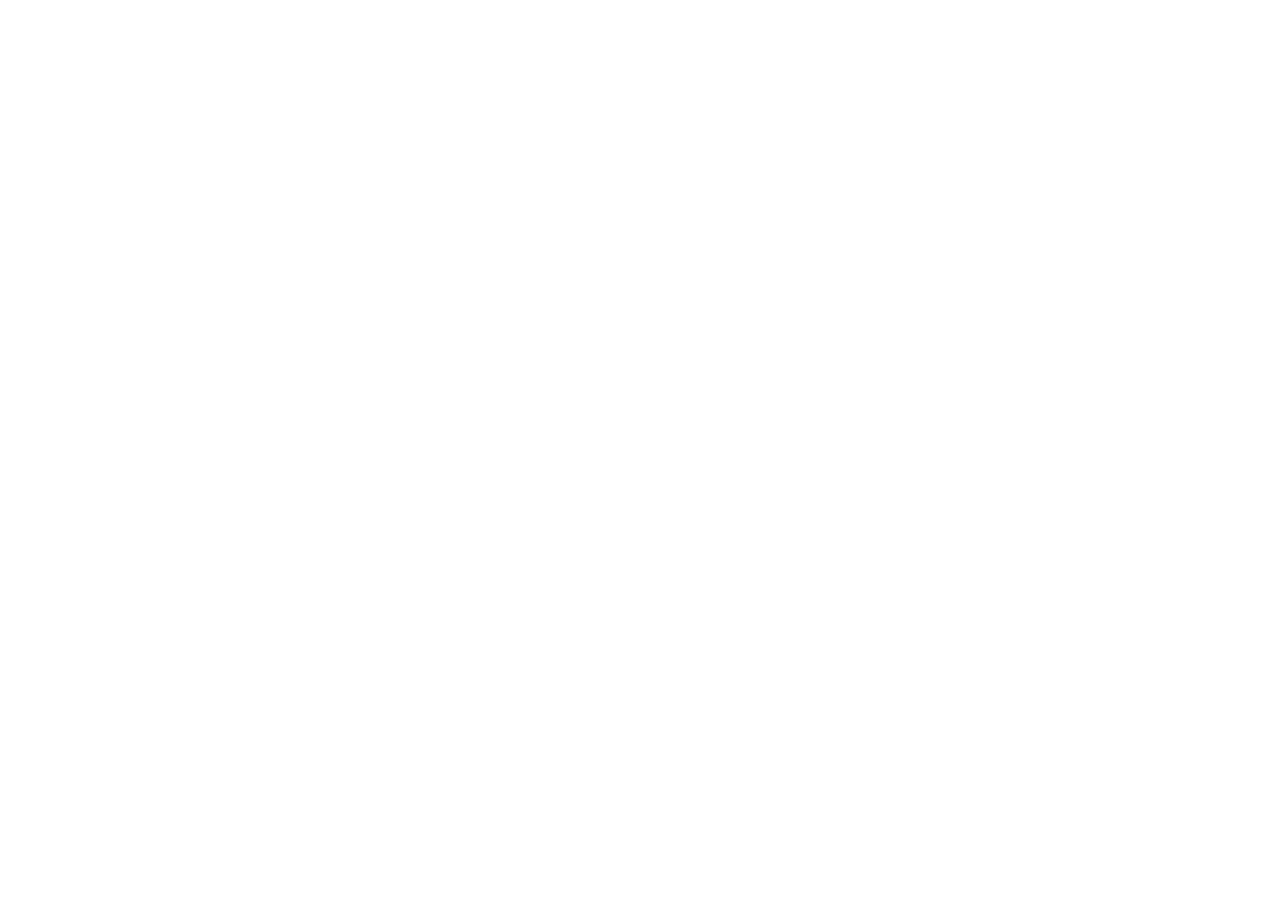
==== portfolio.html @ 14b897f1 "add portfolio images; initial structure proper commit" ====
<html lang="en">
  <head>
    <meta charset="UTF-8" />
    <meta http-equiv="X-UA-Compatible" content="IE=edge" />
    <meta name="viewport" content="width=device-width, initial-scale=1.0" />
    <title>Document</title>
  </head>
  <body></body>
</html>
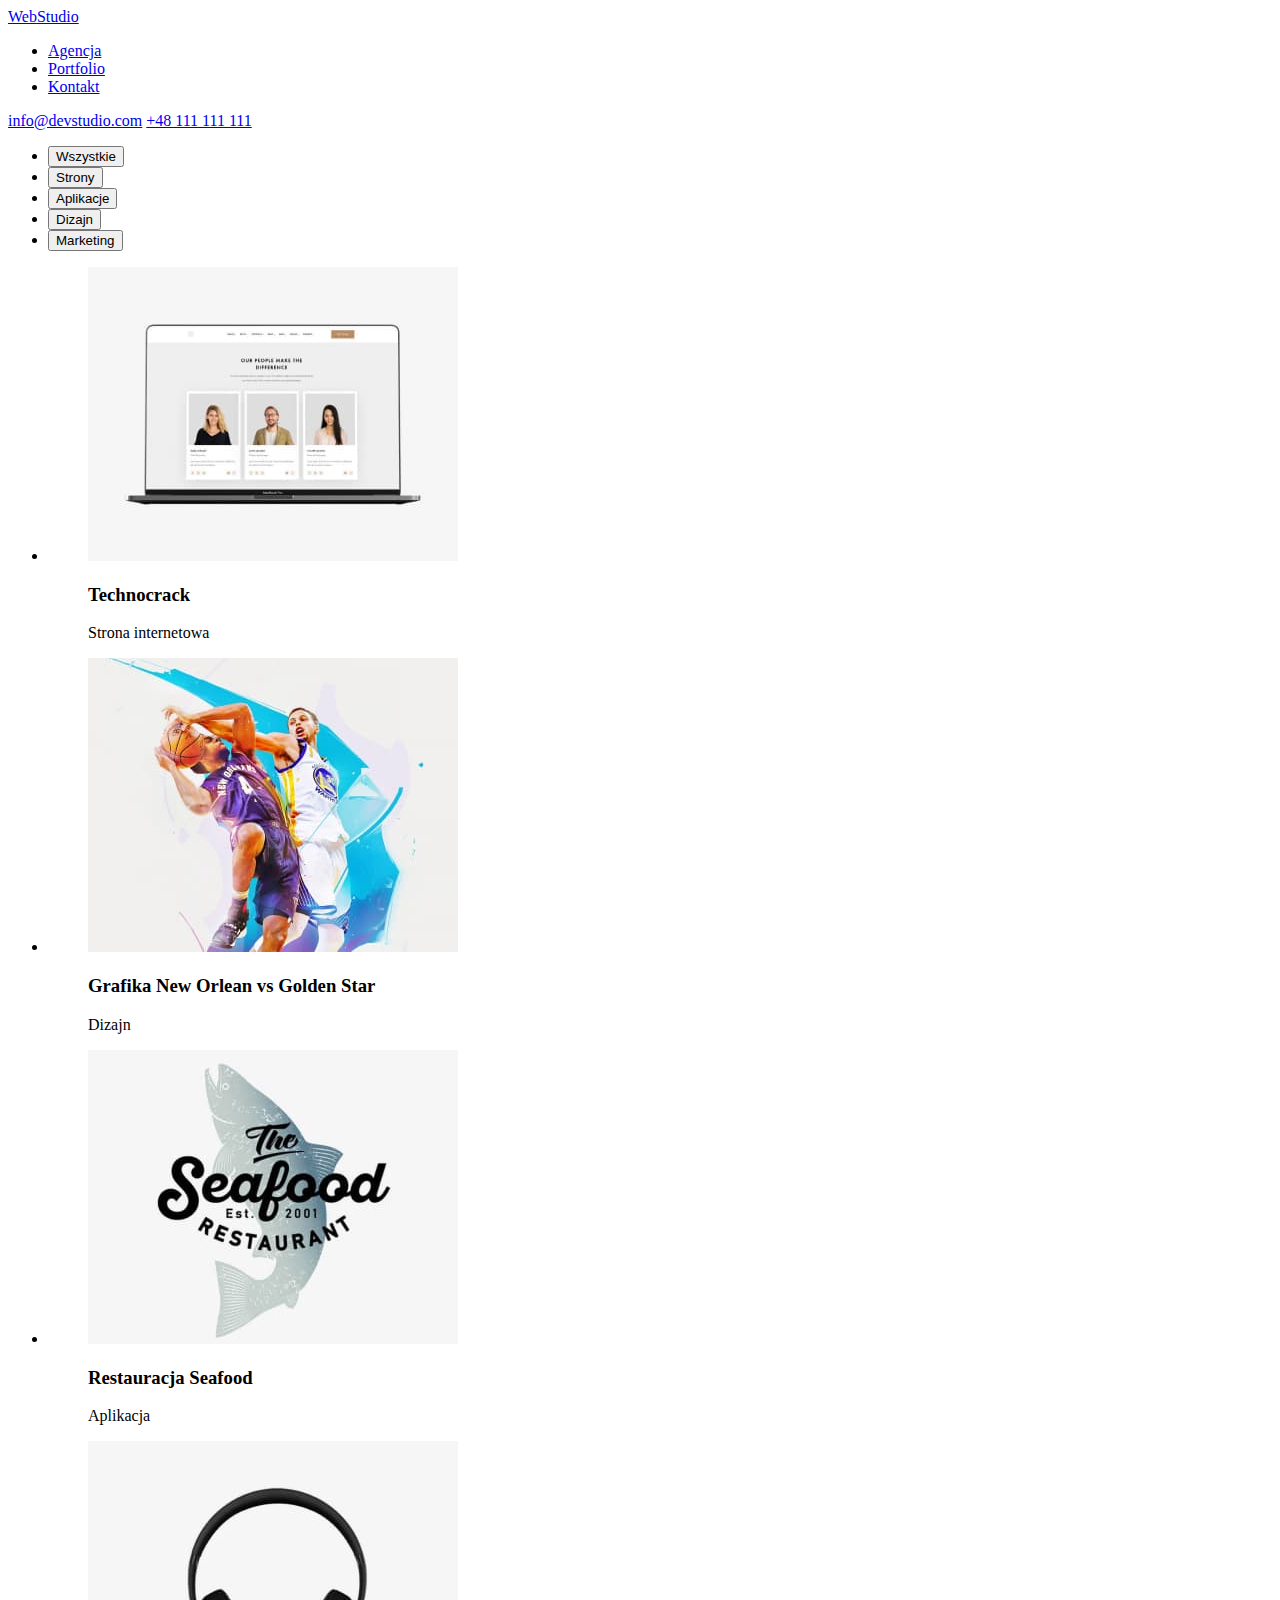
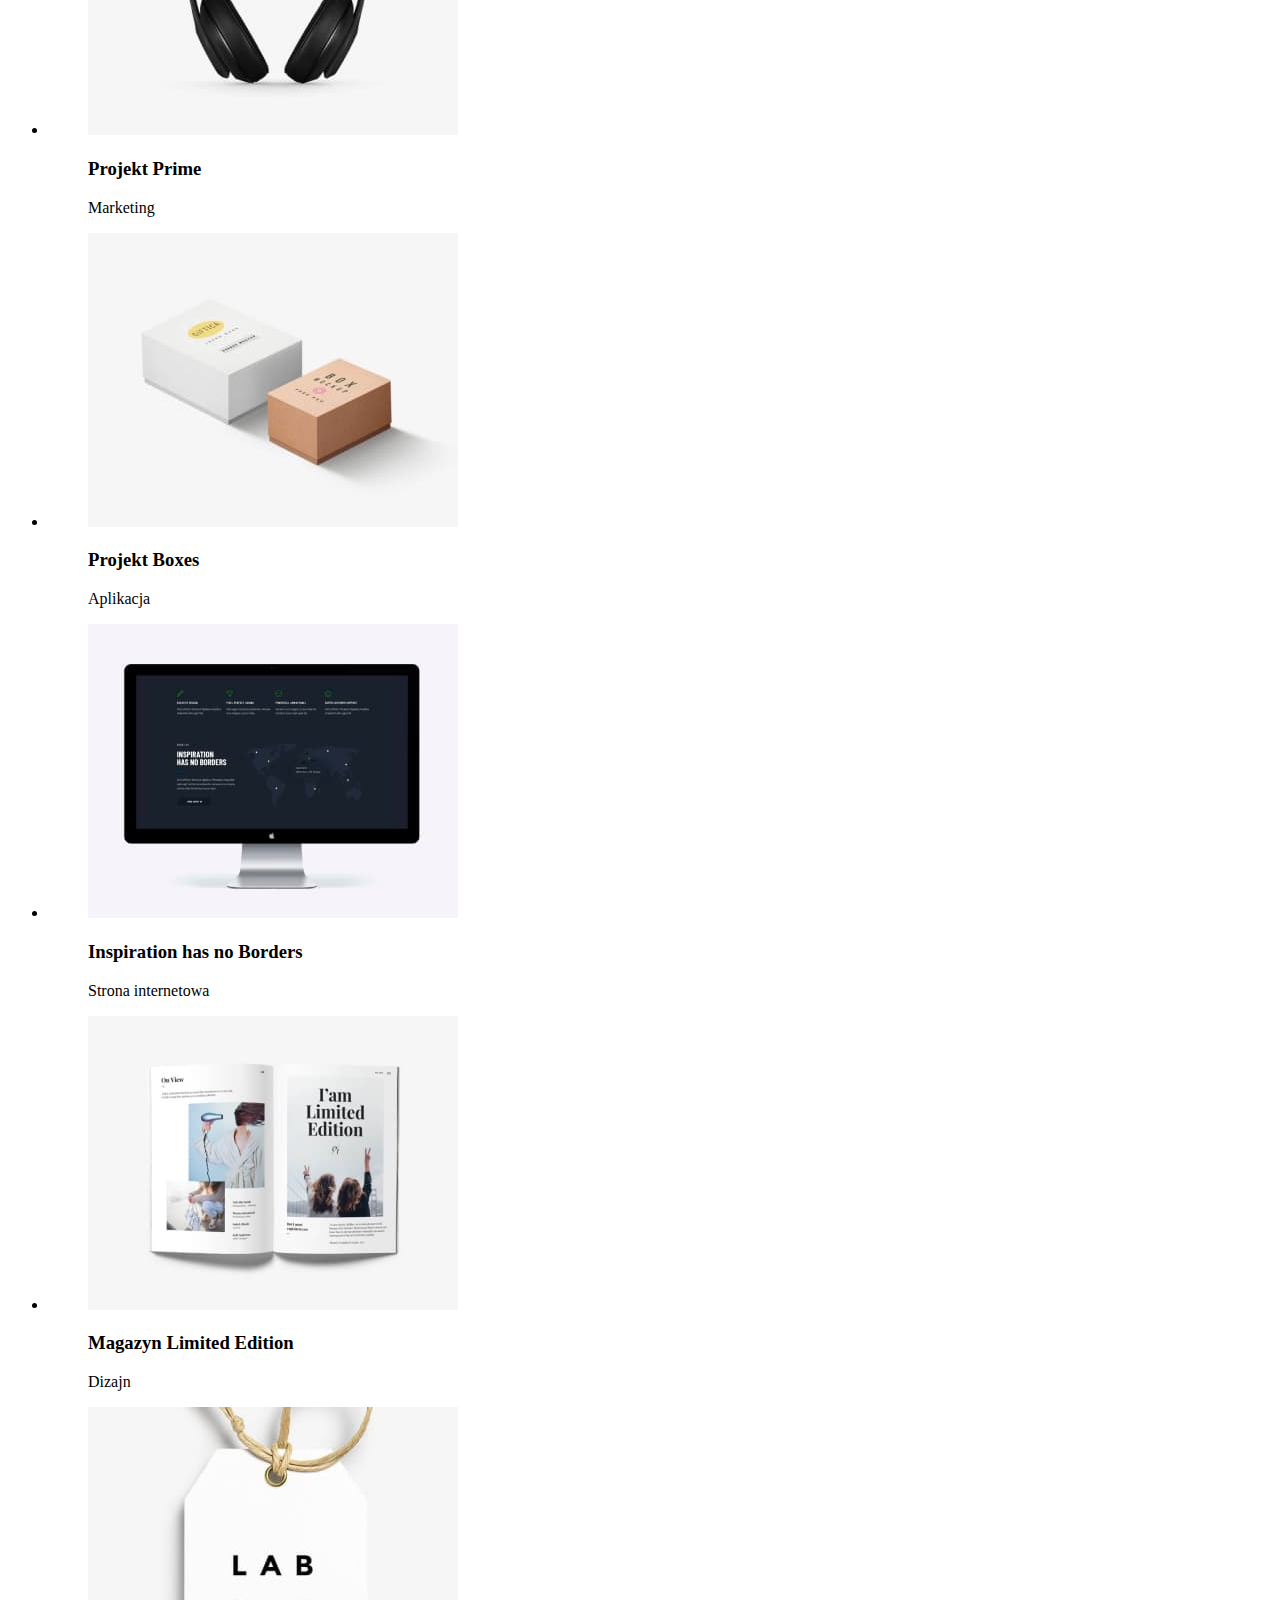
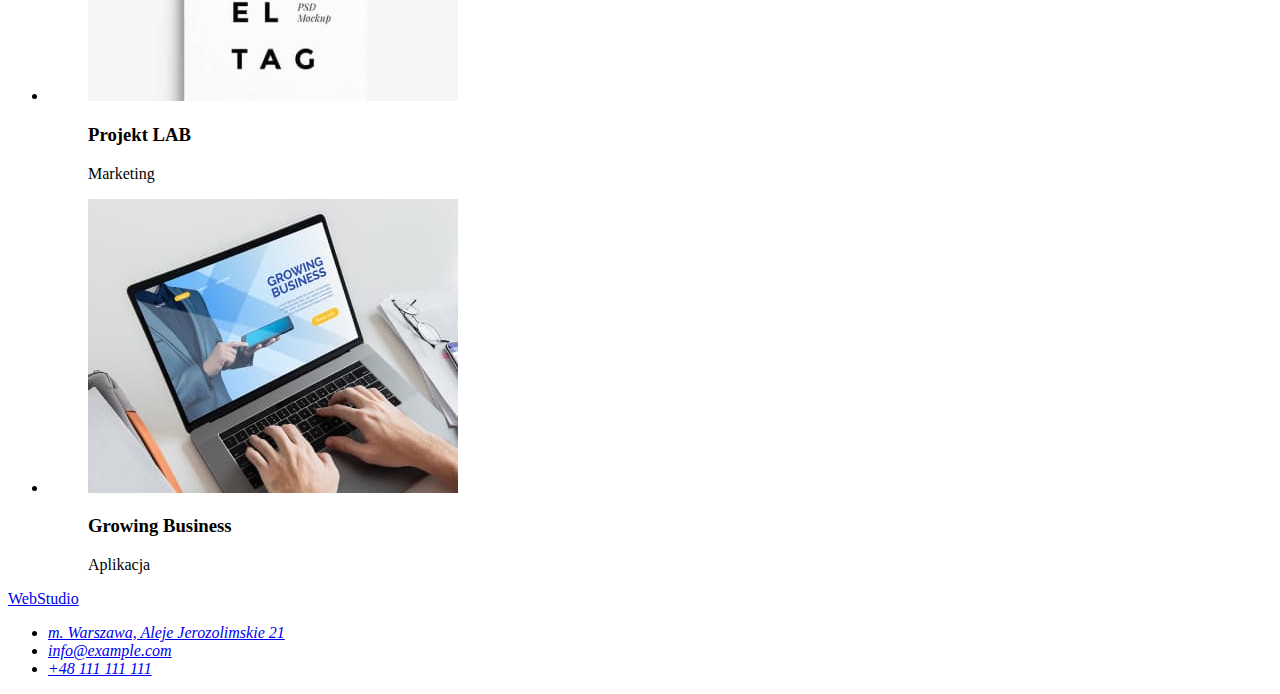
==== commit cb55dd09: "portfolio body + basic style vars" ====
--- a/portfolio.html
+++ b/portfolio.html
@@ -1,9 +1,182 @@
-<html lang="en">
+<!DOCTYPE html>
+<html lang="pl">
   <head>
     <meta charset="UTF-8" />
-    <meta http-equiv="X-UA-Compatible" content="IE=edge" />
-    <meta name="viewport" content="width=device-width, initial-scale=1.0" />
-    <title>Document</title>
+    <title>Portfolio Studio</title>
   </head>
-  <body></body>
+  <body>
+    <header>
+      <a href="#"><span>Web</span>Studio</a>
+      <nav>
+        <ul>
+          <li><a href="#">Agencja</a></li>
+          <li><a href="#">Portfolio</a></li>
+          <li><a href="#">Kontakt</a></li>
+        </ul>
+      </nav>
+      <a href="mailto:info@devstudio.com">info@devstudio.com</a>
+      <a href="tel:+48111111111">+48 111 111 111</a>
+    </header>
+
+    <main>
+      <!-- FILTER -->
+
+      <div>
+        <ul>
+          <li><button type="button">Wszystkie</button></li>
+          <li><button type="button">Strony</button></li>
+          <li><button type="button">Aplikacje</button></li>
+          <li><button type="button">Dizajn</button></li>
+          <li><button type="button">Marketing</button></li>
+        </ul>
+      </div>
+
+      <!-- PORTFOLIO GALLERY -->
+      <section>
+        <ul>
+          <li>
+            <figure>
+              <img
+                src="images/portfolio/technocrack.jpg"
+                alt="Technocrack project website"
+                width="var(default-image-width)"
+                height="var(default-image-height)"
+              />
+              <figcaption>
+                <h3>Technocrack</h3>
+              </figcaption>
+              <p>Strona internetowa</p>
+            </figure>
+          </li>
+          <li>
+            <figure>
+              <img
+                src="images/portfolio/no-vs-gsw.jpg"
+                alt="New Orlean vs Golden State Warriors basketball players"
+                width="var(default-image-width)"
+                height="var(default-image-height)"
+              />
+              <figcaption>
+                <h3>Grafika New Orlean vs Golden Star</h3>
+              </figcaption>
+              <p>Dizajn</p>
+            </figure>
+          </li>
+          <li>
+            <figure>
+              <img
+                src="images/portfolio/seafood-restaurant.jpg"
+                alt="Seafood Restaurant brand image"
+                width="var(default-image-width)"
+                height="var(default-image-height)"
+              />
+              <figcaption>
+                <h3>Restauracja Seafood</h3>
+              </figcaption>
+              <p>Aplikacja</p>
+            </figure>
+          </li>
+          <li>
+            <figure>
+              <img
+                src="images/portfolio/projekt-prime.jpg"
+                alt="Projekt Prime headphones"
+                width="var(default-image-width)"
+                height="var(default-image-height)"
+              />
+              <figcaption>
+                <h3>Projekt Prime</h3>
+              </figcaption>
+              <p>Marketing</p>
+            </figure>
+          </li>
+          <li>
+            <figure>
+              <img
+                src="images/portfolio/projekt-boxes.jpg"
+                alt="Projekt Boxes white and orange box"
+                width="var(default-image-width)"
+                height="var(default-image-height)"
+              />
+              <figcaption>
+                <h3>Projekt Boxes</h3>
+              </figcaption>
+              <p>Aplikacja</p>
+            </figure>
+          </li>
+          <li>
+            <figure>
+              <img
+                src="images/portfolio/inspiration-has-no-borders.jpg"
+                alt="Inspiration has no Borders project website"
+                width="var(default-image-width)"
+                height="var(default-image-height)"
+              />
+              <figcaption>
+                <h3>Inspiration has no Borders</h3>
+              </figcaption>
+              <p>Strona internetowa</p>
+            </figure>
+          </li>
+          <li>
+            <figure>
+              <img
+                src="images/portfolio/limited-edition-magazine.jpg"
+                alt="Limited Edition magazine design"
+                width="var(default-image-width)"
+                height="var(default-image-height)"
+              />
+              <figcaption>
+                <h3>Magazyn Limited Edition</h3>
+              </figcaption>
+              <p>Dizajn</p>
+            </figure>
+          </li>
+          <li>
+            <figure>
+              <img
+                src="images/portfolio/projekt-lab.jpg"
+                alt="Projekt LAB tag label"
+                width="var(default-image-width)"
+                height="var(default-image-height)"
+              />
+              <figcaption>
+                <h3>Projekt LAB</h3>
+              </figcaption>
+              <p>Marketing</p>
+            </figure>
+          </li>
+          <li>
+            <figure>
+              <img
+                src="images/portfolio/growing-business.jpg"
+                alt="Growing Business web application"
+                width="var(default-image-width)"
+                height="var(default-image-height)"
+              />
+              <figcaption>
+                <h3>Growing Business</h3>
+              </figcaption>
+              <p>Aplikacja</p>
+            </figure>
+          </li>
+        </ul>
+      </section>
+    </main>
+
+    <footer>
+      <a href="#"><span>Web</span>Studio</a>
+      <address>
+        <ul>
+          <li>
+            <a href="https://goo.gl/maps/CvA9eEBp1LzmgLzp8" target="-blank"
+              >m. Warszawa, Aleje Jerozolimskie 21</a
+            >
+          </li>
+          <li><a href="mailto:info@example.com">info@example.com</a></li>
+          <li><a href="tel:+48111111111">+48 111 111 111</a></li>
+        </ul>
+      </address>
+    </footer>
+  </body>
 </html>
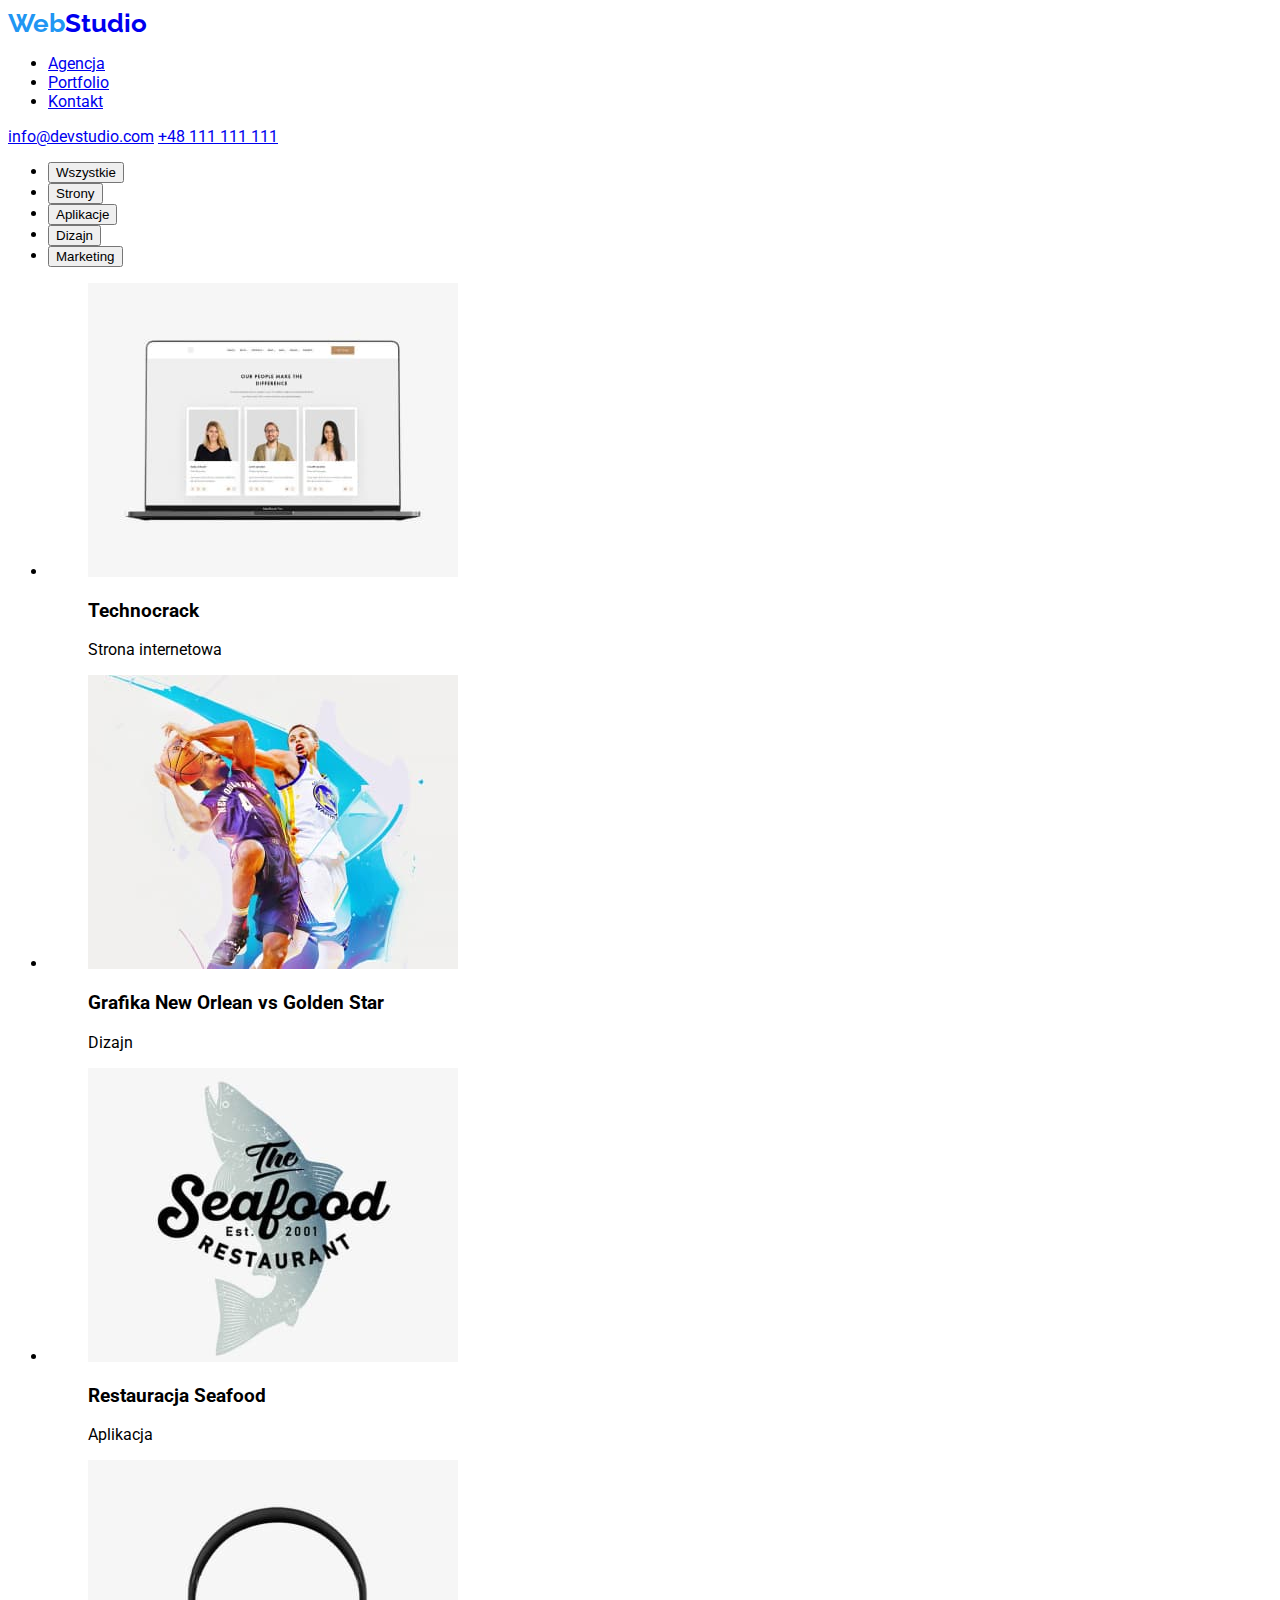
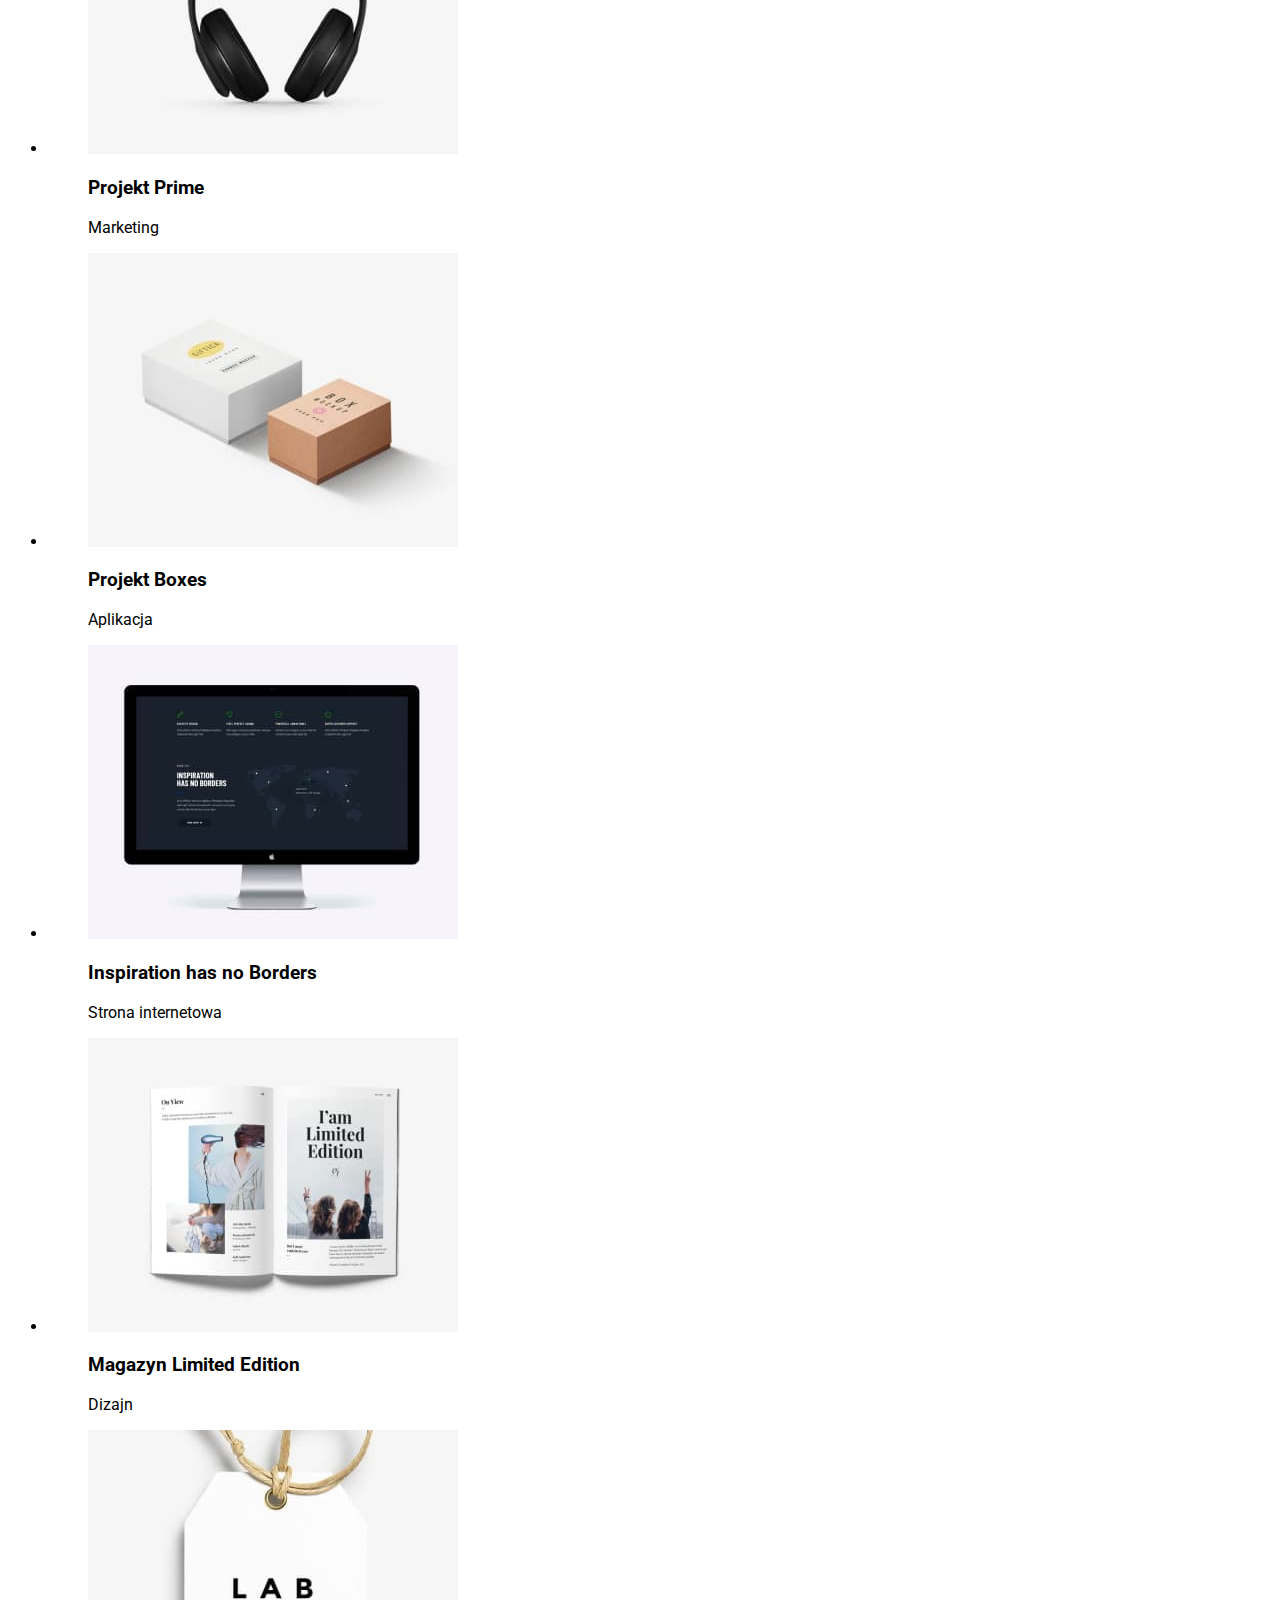
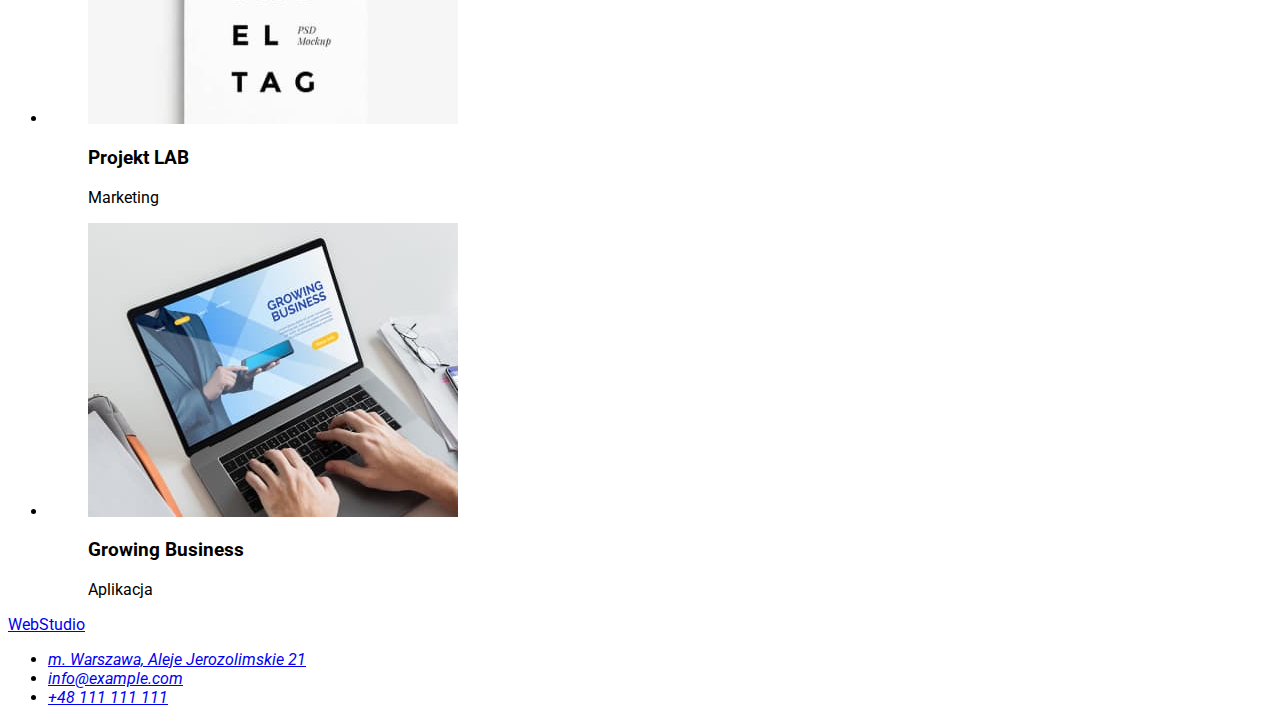
==== commit 71532a7a: "header styling test" ====
--- a/portfolio.html
+++ b/portfolio.html
@@ -2,15 +2,25 @@
 <html lang="pl">
   <head>
     <meta charset="UTF-8" />
-    <title>Portfolio Studio</title>
+    <title>Portfolio</title>
+    <link rel="stylesheet" href="css/styles.css" />
+
+    <link rel="preconnect" href="https://fonts.googleapis.com" />
+    <link rel="preconnect" href="https://fonts.gstatic.com" crossorigin />
+    <link
+      href="https://fonts.googleapis.com/css2?family=Raleway:wght@700&family=Roboto:wght@400;500;700;900&display=swap"
+      rel="stylesheet"
+    />
   </head>
   <body>
     <header>
-      <a href="#"><span>Web</span>Studio</a>
+      <a class="logo" href="index.html"
+        ><span class="logo-accent">Web</span>Studio</a
+      >
       <nav>
         <ul>
           <li><a href="#">Agencja</a></li>
-          <li><a href="#">Portfolio</a></li>
+          <li><a href="portfolio.html">Portfolio</a></li>
           <li><a href="#">Kontakt</a></li>
         </ul>
       </nav>
@@ -39,13 +49,13 @@
               <img
                 src="images/portfolio/technocrack.jpg"
                 alt="Technocrack project website"
-                width="var(default-image-width)"
-                height="var(default-image-height)"
+                width="370"
+                height="294"
               />
               <figcaption>
                 <h3>Technocrack</h3>
+                <p>Strona internetowa</p>
               </figcaption>
-              <p>Strona internetowa</p>
             </figure>
           </li>
           <li>
@@ -53,13 +63,13 @@
               <img
                 src="images/portfolio/no-vs-gsw.jpg"
                 alt="New Orlean vs Golden State Warriors basketball players"
-                width="var(default-image-width)"
-                height="var(default-image-height)"
+                width="370"
+                height="294"
               />
               <figcaption>
                 <h3>Grafika New Orlean vs Golden Star</h3>
+                <p>Dizajn</p>
               </figcaption>
-              <p>Dizajn</p>
             </figure>
           </li>
           <li>
@@ -67,13 +77,13 @@
               <img
                 src="images/portfolio/seafood-restaurant.jpg"
                 alt="Seafood Restaurant brand image"
-                width="var(default-image-width)"
-                height="var(default-image-height)"
+                width="370"
+                height="294"
               />
               <figcaption>
                 <h3>Restauracja Seafood</h3>
+                <p>Aplikacja</p>
               </figcaption>
-              <p>Aplikacja</p>
             </figure>
           </li>
           <li>
@@ -81,13 +91,13 @@
               <img
                 src="images/portfolio/projekt-prime.jpg"
                 alt="Projekt Prime headphones"
-                width="var(default-image-width)"
-                height="var(default-image-height)"
+                width="370"
+                height="294"
               />
               <figcaption>
                 <h3>Projekt Prime</h3>
+                <p>Marketing</p>
               </figcaption>
-              <p>Marketing</p>
             </figure>
           </li>
           <li>
@@ -95,13 +105,13 @@
               <img
                 src="images/portfolio/projekt-boxes.jpg"
                 alt="Projekt Boxes white and orange box"
-                width="var(default-image-width)"
-                height="var(default-image-height)"
+                width="370"
+                height="294"
               />
               <figcaption>
                 <h3>Projekt Boxes</h3>
+                <p>Aplikacja</p>
               </figcaption>
-              <p>Aplikacja</p>
             </figure>
           </li>
           <li>
@@ -109,13 +119,13 @@
               <img
                 src="images/portfolio/inspiration-has-no-borders.jpg"
                 alt="Inspiration has no Borders project website"
-                width="var(default-image-width)"
-                height="var(default-image-height)"
+                width="370"
+                height="294"
               />
               <figcaption>
                 <h3>Inspiration has no Borders</h3>
+                <p>Strona internetowa</p>
               </figcaption>
-              <p>Strona internetowa</p>
             </figure>
           </li>
           <li>
@@ -123,13 +133,13 @@
               <img
                 src="images/portfolio/limited-edition-magazine.jpg"
                 alt="Limited Edition magazine design"
-                width="var(default-image-width)"
-                height="var(default-image-height)"
+                width="370"
+                height="294"
               />
               <figcaption>
                 <h3>Magazyn Limited Edition</h3>
+                <p>Dizajn</p>
               </figcaption>
-              <p>Dizajn</p>
             </figure>
           </li>
           <li>
@@ -137,13 +147,13 @@
               <img
                 src="images/portfolio/projekt-lab.jpg"
                 alt="Projekt LAB tag label"
-                width="var(default-image-width)"
-                height="var(default-image-height)"
+                width="370"
+                height="294"
               />
               <figcaption>
                 <h3>Projekt LAB</h3>
+                <p>Marketing</p>
               </figcaption>
-              <p>Marketing</p>
             </figure>
           </li>
           <li>
@@ -151,13 +161,13 @@
               <img
                 src="images/portfolio/growing-business.jpg"
                 alt="Growing Business web application"
-                width="var(default-image-width)"
-                height="var(default-image-height)"
+                width="370"
+                height="294"
               />
               <figcaption>
                 <h3>Growing Business</h3>
+                <p>Aplikacja</p>
               </figcaption>
-              <p>Aplikacja</p>
             </figure>
           </li>
         </ul>
@@ -173,7 +183,11 @@
               >m. Warszawa, Aleje Jerozolimskie 21</a
             >
           </li>
-          <li><a href="mailto:info@example.com">info@example.com</a></li>
+          <li>
+            <a class="link-mail" href="mailto:info@example.com"
+              >info@example.com</a
+            >
+          </li>
           <li><a href="tel:+48111111111">+48 111 111 111</a></li>
         </ul>
       </address>
--- a/css/styles.css
+++ b/css/styles.css
@@ -0,0 +1,42 @@
+:root {
+  --main-background-color: #2f303a;
+  --main-brand-color: #2196f3;
+  --main-text-color: #000;
+}
+
+body {
+  color: black;
+  font-family: Roboto, sans-serif;
+}
+
+.header {
+  display: inline-block;
+}
+
+.logo,
+.logo:visited {
+  color: --main-text-color;
+  display: inherit;
+  font-family: Raleway, sans-serif;
+  font-size: 26px;
+  font-weight: 700;
+  text-decoration: none;
+}
+
+.logo-accent {
+  color: var(--main-brand-color);
+}
+
+.nav {
+  display: inline-block;
+}
+.nav-link,
+.nav-link:visited {
+  color: --main-text-color;
+  display: inline;
+  text-decoration: none;
+}
+
+.header-mail {
+  text-decoration: underline;
+}
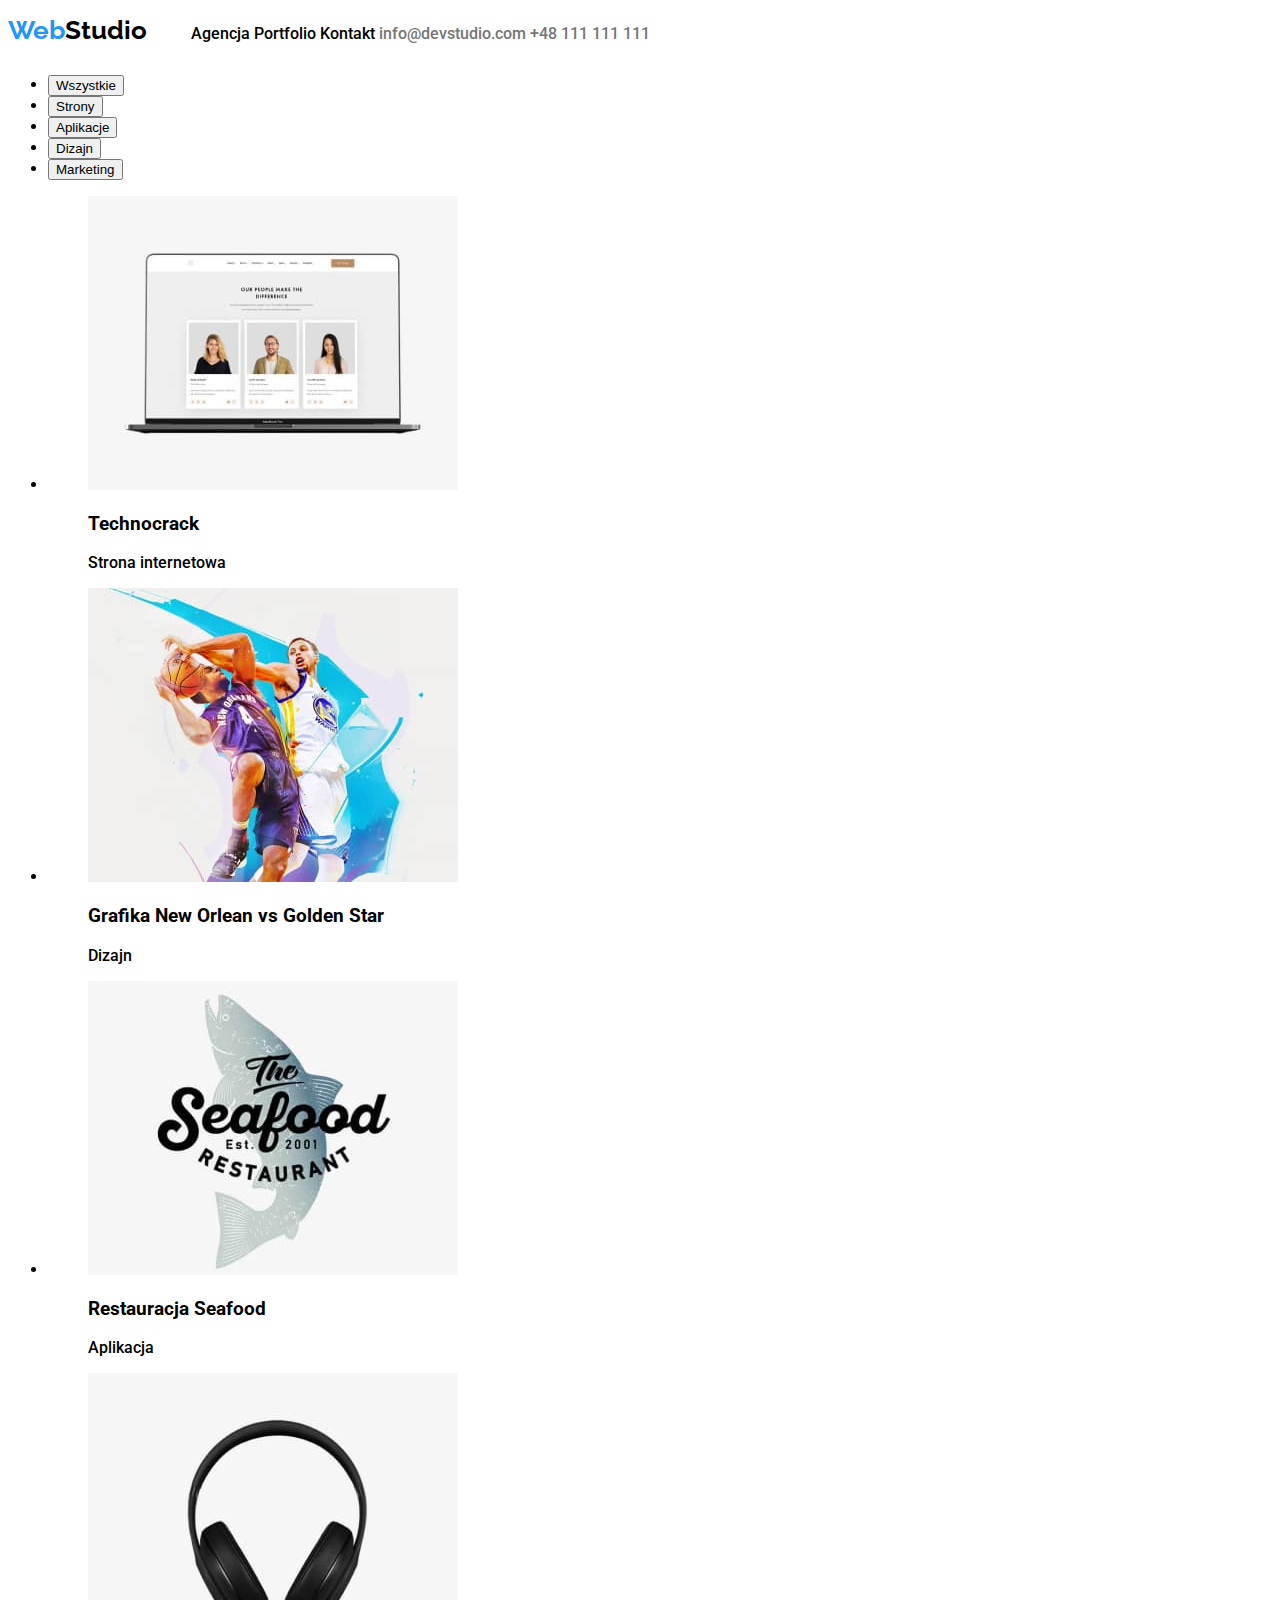
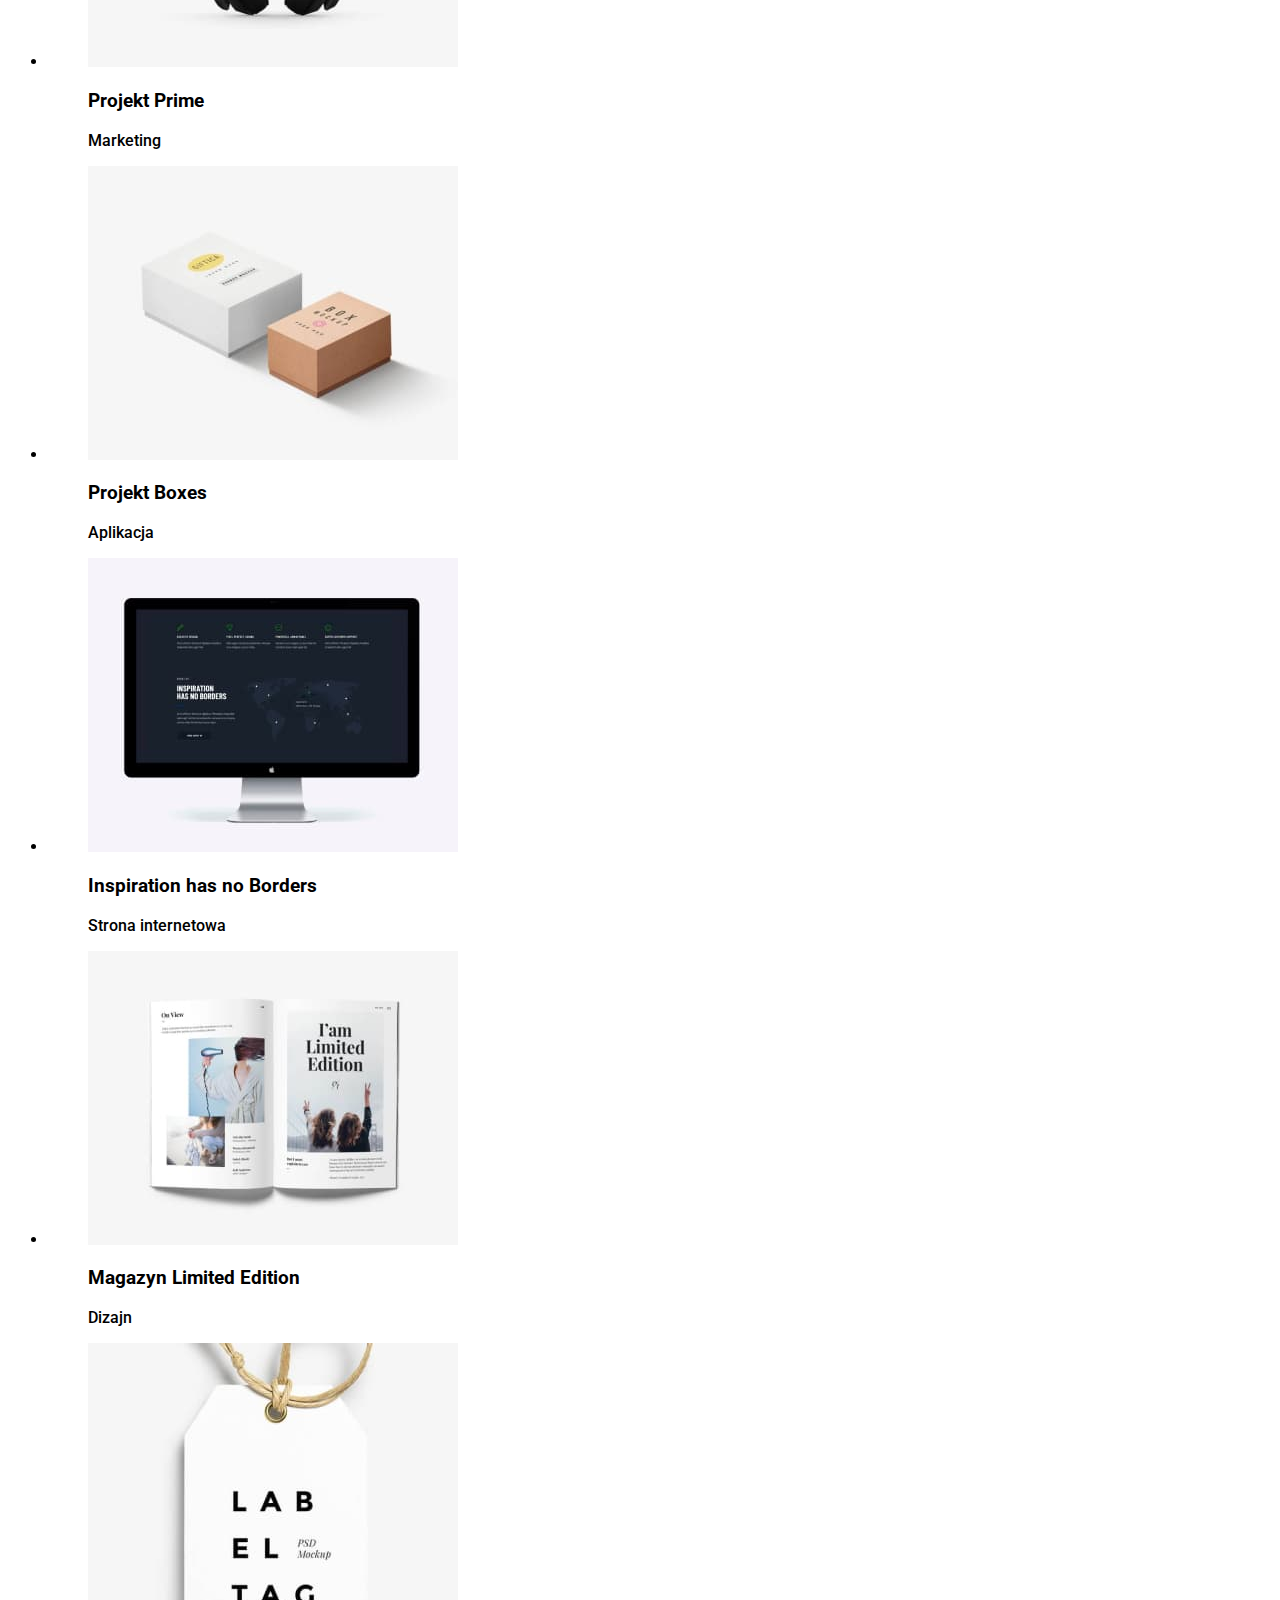
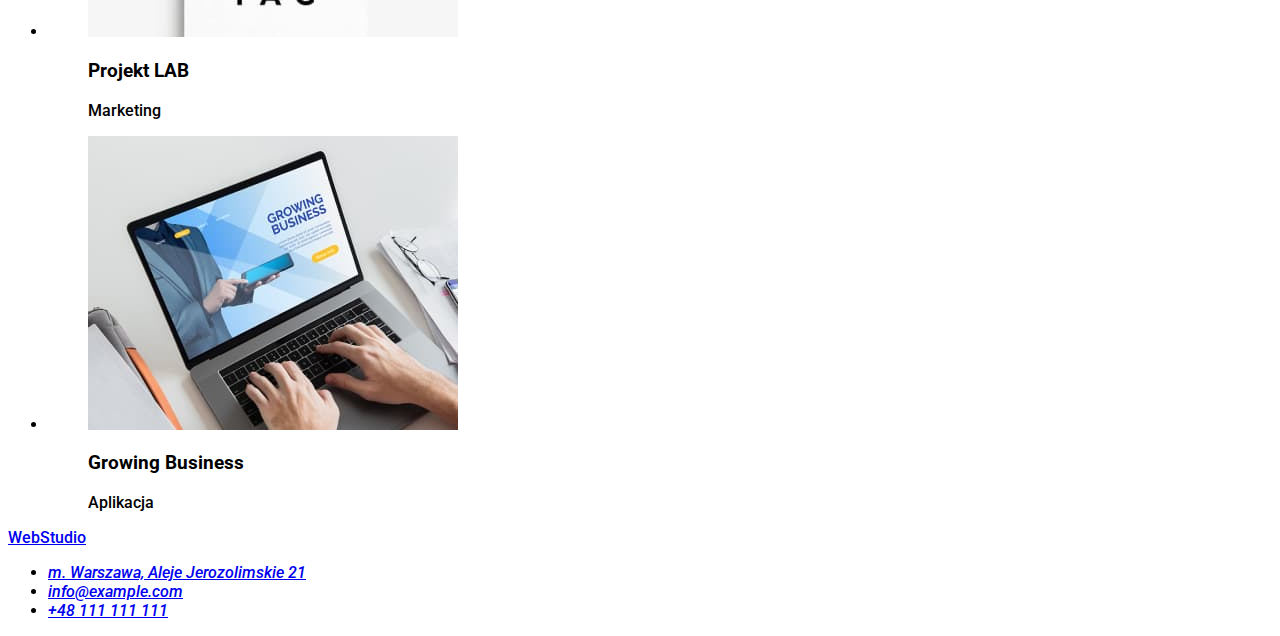
==== commit a4e98942: "header styling hover focus" ====
--- a/portfolio.html
+++ b/portfolio.html
@@ -19,15 +19,24 @@
       >
       <nav>
         <ul>
-          <li><a href="#">Agencja</a></li>
-          <li><a href="portfolio.html">Portfolio</a></li>
-          <li><a href="#">Kontakt</a></li>
+          <li class="nav-item">
+            <a class="nav-link hover-focus" href="#">Agencja</a>
+          </li>
+          <li class="nav-item">
+            <a class="nav-link hover-focus" href="portfolio.html">Portfolio</a>
+          </li>
+          <li class="nav-item">
+            <a class="nav-link hover-focus" href="#">Kontakt</a>
+          </li>
         </ul>
       </nav>
-      <a href="mailto:info@devstudio.com">info@devstudio.com</a>
-      <a href="tel:+48111111111">+48 111 111 111</a>
+      <a class="header-contact hover-focus" href="mailto:info@devstudio.com"
+        >info@devstudio.com</a
+      >
+      <a class="header-contact hover-focus" href="tel:+48111111111"
+        >+48 111 111 111</a
+      >
     </header>
-
     <main>
       <!-- FILTER -->
 
--- a/css/styles.css
+++ b/css/styles.css
@@ -7,16 +7,19 @@
 body {
   color: black;
   font-family: Roboto, sans-serif;
+  font-weight: 500;
 }
 
-.header {
-  display: inline-block;
+.hover-focus:hover,
+.hover-focus:focus {
+  color: var(--main-brand-color);
 }
 
 .logo,
-.logo:visited {
-  color: --main-text-color;
-  display: inherit;
+.logo:visited,
+.logo:active {
+  color: var(--main-text-color);
+  display: inline-block;
   font-family: Raleway, sans-serif;
   font-size: 26px;
   font-weight: 700;
@@ -27,16 +30,22 @@
   color: var(--main-brand-color);
 }
 
-.nav {
+nav {
   display: inline-block;
 }
-.nav-link,
-.nav-link:visited {
-  color: --main-text-color;
+
+.nav-item {
   display: inline;
+}
+
+.header-contact,
+.header-contact:visited {
+  color: #757575;
   text-decoration: none;
 }
 
-.header-mail {
-  text-decoration: underline;
+.nav-link,
+.nav-link:visited {
+  color: #000;
+  text-decoration: none;
 }
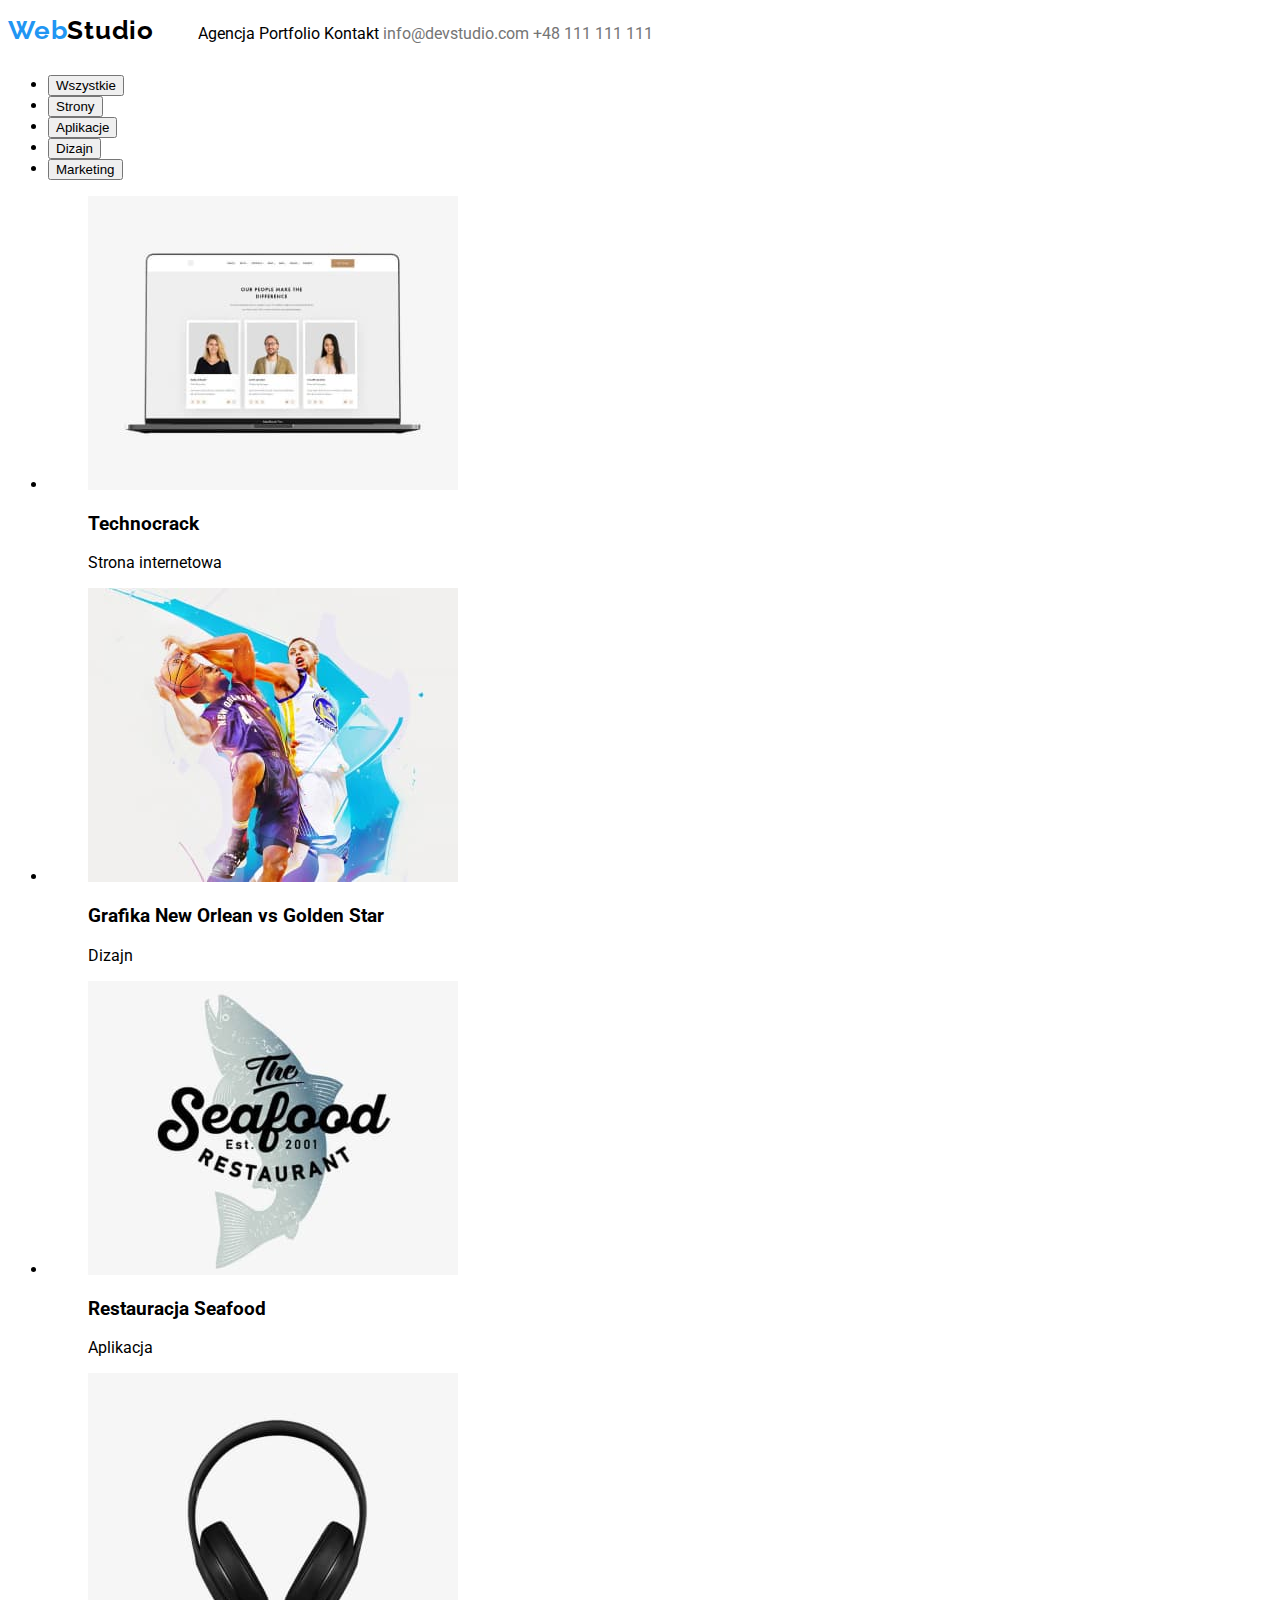
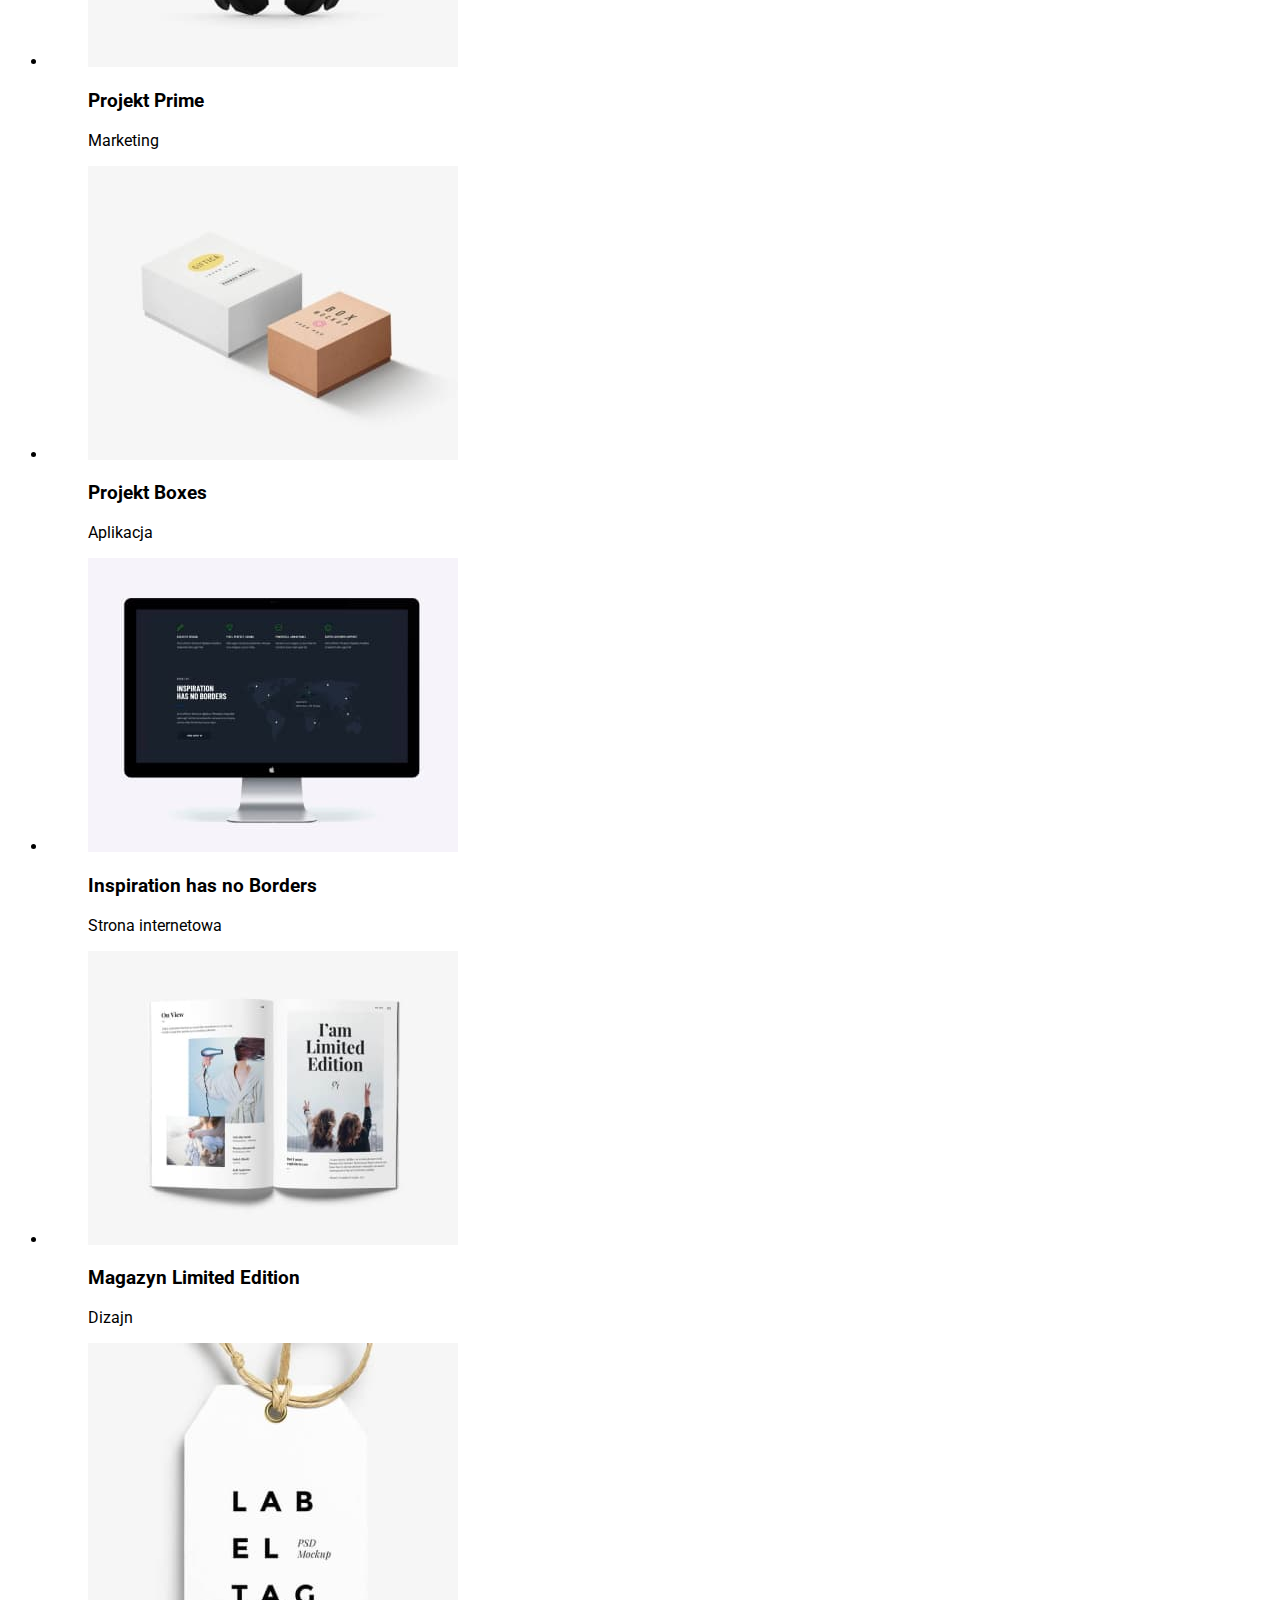
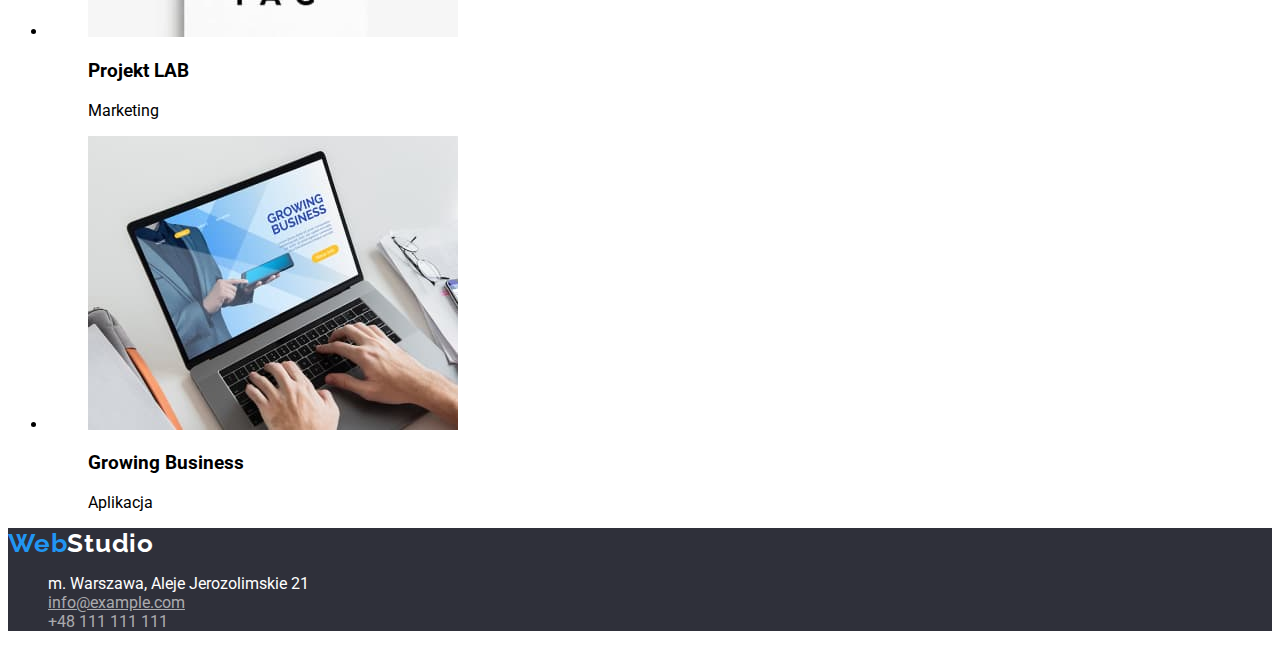
==== commit 0e0c7268: "styled index + portfolio header and footer" ====
--- a/portfolio.html
+++ b/portfolio.html
@@ -20,20 +20,24 @@
       <nav>
         <ul>
           <li class="nav-item">
-            <a class="nav-link hover-focus" href="#">Agencja</a>
+            <a class="nav-link hover-focus-blue" href="#">Agencja</a>
           </li>
           <li class="nav-item">
-            <a class="nav-link hover-focus" href="portfolio.html">Portfolio</a>
+            <a class="nav-link hover-focus-blue" href="portfolio.html"
+              >Portfolio</a
+            >
           </li>
           <li class="nav-item">
-            <a class="nav-link hover-focus" href="#">Kontakt</a>
+            <a class="nav-link hover-focus-blue" href="#">Kontakt</a>
           </li>
         </ul>
       </nav>
-      <a class="header-contact hover-focus" href="mailto:info@devstudio.com"
+      <a
+        class="header-contact hover-focus-blue"
+        href="mailto:info@devstudio.com"
         >info@devstudio.com</a
       >
-      <a class="header-contact hover-focus" href="tel:+48111111111"
+      <a class="header-contact hover-focus-blue" href="tel:+48111111111"
         >+48 111 111 111</a
       >
     </header>
@@ -183,21 +187,33 @@
       </section>
     </main>
 
-    <footer>
-      <a href="#"><span>Web</span>Studio</a>
+    <footer class="footer">
+      <a class="logo" href="index.html"
+        ><span class="logo-accent">Web</span
+        ><span class="logo-dark-background">Studio</span></a
+      >
       <address>
-        <ul>
-          <li>
-            <a href="https://goo.gl/maps/CvA9eEBp1LzmgLzp8" target="-blank"
+        <ul class="footer-contact-list">
+          <li class="footer-contact-item">
+            <a
+              class="footer-location"
+              href="https://goo.gl/maps/CvA9eEBp1LzmgLzp8"
+              target="-blank"
               >m. Warszawa, Aleje Jerozolimskie 21</a
             >
           </li>
-          <li>
-            <a class="link-mail" href="mailto:info@example.com"
+          <li class="footer-contact-item">
+            <a
+              class="footer-mail hover-focus-white"
+              href="mailto:info@example.com"
               >info@example.com</a
             >
           </li>
-          <li><a href="tel:+48111111111">+48 111 111 111</a></li>
+          <li class="footer-contact-item">
+            <a class="footer-tel hover-focus-white" href="tel:+48111111111"
+              >+48 111 111 111</a
+            >
+          </li>
         </ul>
       </address>
     </footer>
--- a/css/styles.css
+++ b/css/styles.css
@@ -1,19 +1,33 @@
+/* ROOT */
+
 :root {
   --main-background-color: #2f303a;
   --main-brand-color: #2196f3;
   --main-text-color: #000;
+  --alternative-text-color-white: #fff;
+  --alternative-text-color-grey: #757575;
 }
 
+/* GLOBAL */
+
 body {
-  color: black;
+  color: var(--main-text-color);
   font-family: Roboto, sans-serif;
-  font-weight: 500;
 }
 
-.hover-focus:hover,
-.hover-focus:focus {
+.hover-focus-blue:active,
+.hover-focus-blue:focus,
+.hover-focus-blue:hover {
   color: var(--main-brand-color);
 }
+
+.hover-focus-white:active,
+.hover-focus-white:focus,
+.hover-focus-white:hover {
+  color: var(--alternative-text-color-white);
+}
+
+/* HEADER*/
 
 .logo,
 .logo:visited,
@@ -23,6 +37,7 @@
   font-family: Raleway, sans-serif;
   font-size: 26px;
   font-weight: 700;
+  letter-spacing: 0.03em;
   text-decoration: none;
 }
 
@@ -38,14 +53,120 @@
   display: inline;
 }
 
-.header-contact,
-.header-contact:visited {
-  color: #757575;
+.header-contact {
+  color: var(--alternative-text-color-grey);
   text-decoration: none;
 }
 
-.nav-link,
-.nav-link:visited {
-  color: #000;
+.nav-link {
+  color: var(--main-text-color);
   text-decoration: none;
 }
+
+/* MAIN */
+
+/* HERO */
+.hero {
+  background-color: var(--main-background-color);
+  text-align: center;
+}
+
+.hero-header {
+  color: var(--alternative-text-color-white);
+  font-size: 44px;
+  font-weight: 900;
+  letter-spacing: 0.06em;
+  line-height: 1.36em;
+  text-transform: uppercase;
+}
+
+.hero-button {
+  background-color: var(--main-brand-color);
+  border: none;
+  color: var(--alternative-text-color-white);
+  cursor: pointer;
+  font-size: 16px;
+  font-weight: 700;
+  letter-spacing: 0.06em;
+  line-height: 1.88em;
+}
+
+/* OUR ADVANTAGES */
+
+.advantages-term {
+  font-weight: 700;
+  text-transform: uppercase;
+}
+
+.advantages-description {
+  color: var(--alternative-text-color-grey);
+  line-height: 1.71em;
+}
+
+/* WHAT WE DO */
+
+.section-title {
+  font-size: 36px;
+  font-weight: 700;
+  text-align: center;
+}
+
+.showcase-item {
+  display: inline;
+}
+
+/* OUR TEAM */
+
+.team {
+  background-color: #f5f4fa;
+}
+
+.team-showcase {
+  list-style: none;
+}
+
+.team-card {
+  background-color: #fff;
+}
+
+.team-person {
+  font-size: 16px;
+  font-weight: 500;
+}
+
+.team-role {
+  color: var(--alternative-text-color-grey);
+  font-size: 16px;
+}
+/* FOOTER */
+
+.footer {
+  background-color: #2f303a;
+}
+
+.logo-dark-background {
+  color: var(--alternative-text-color-white);
+}
+
+.footer-contact-list {
+  list-style: none;
+}
+
+.footer-contact-item {
+  font-style: normal;
+}
+
+.footer-location {
+  color: var(--alternative-text-color-white);
+  text-decoration: none;
+}
+
+.footer-mail {
+  color: #ffffff99;
+  text-decoration: underline;
+}
+
+.footer-tel {
+  color: #ffffff99;
+  text-decoration: none;
+}
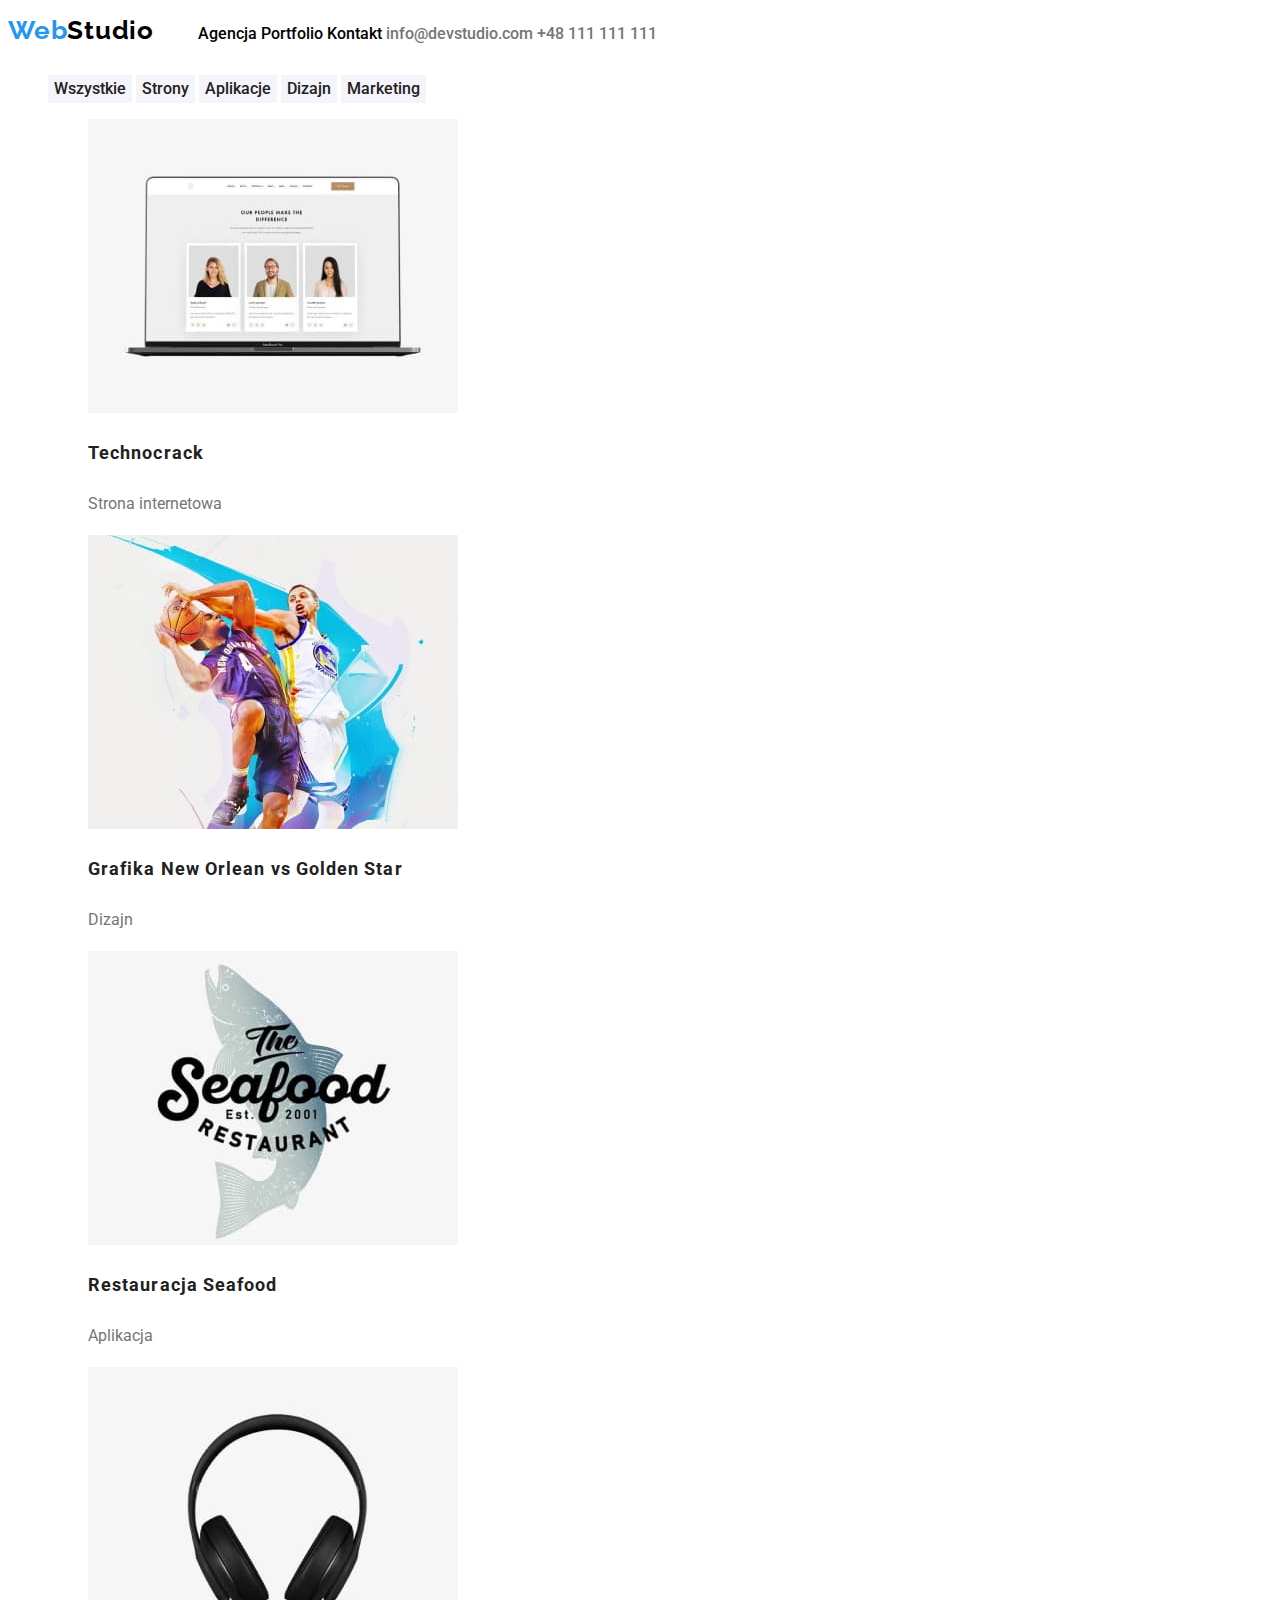
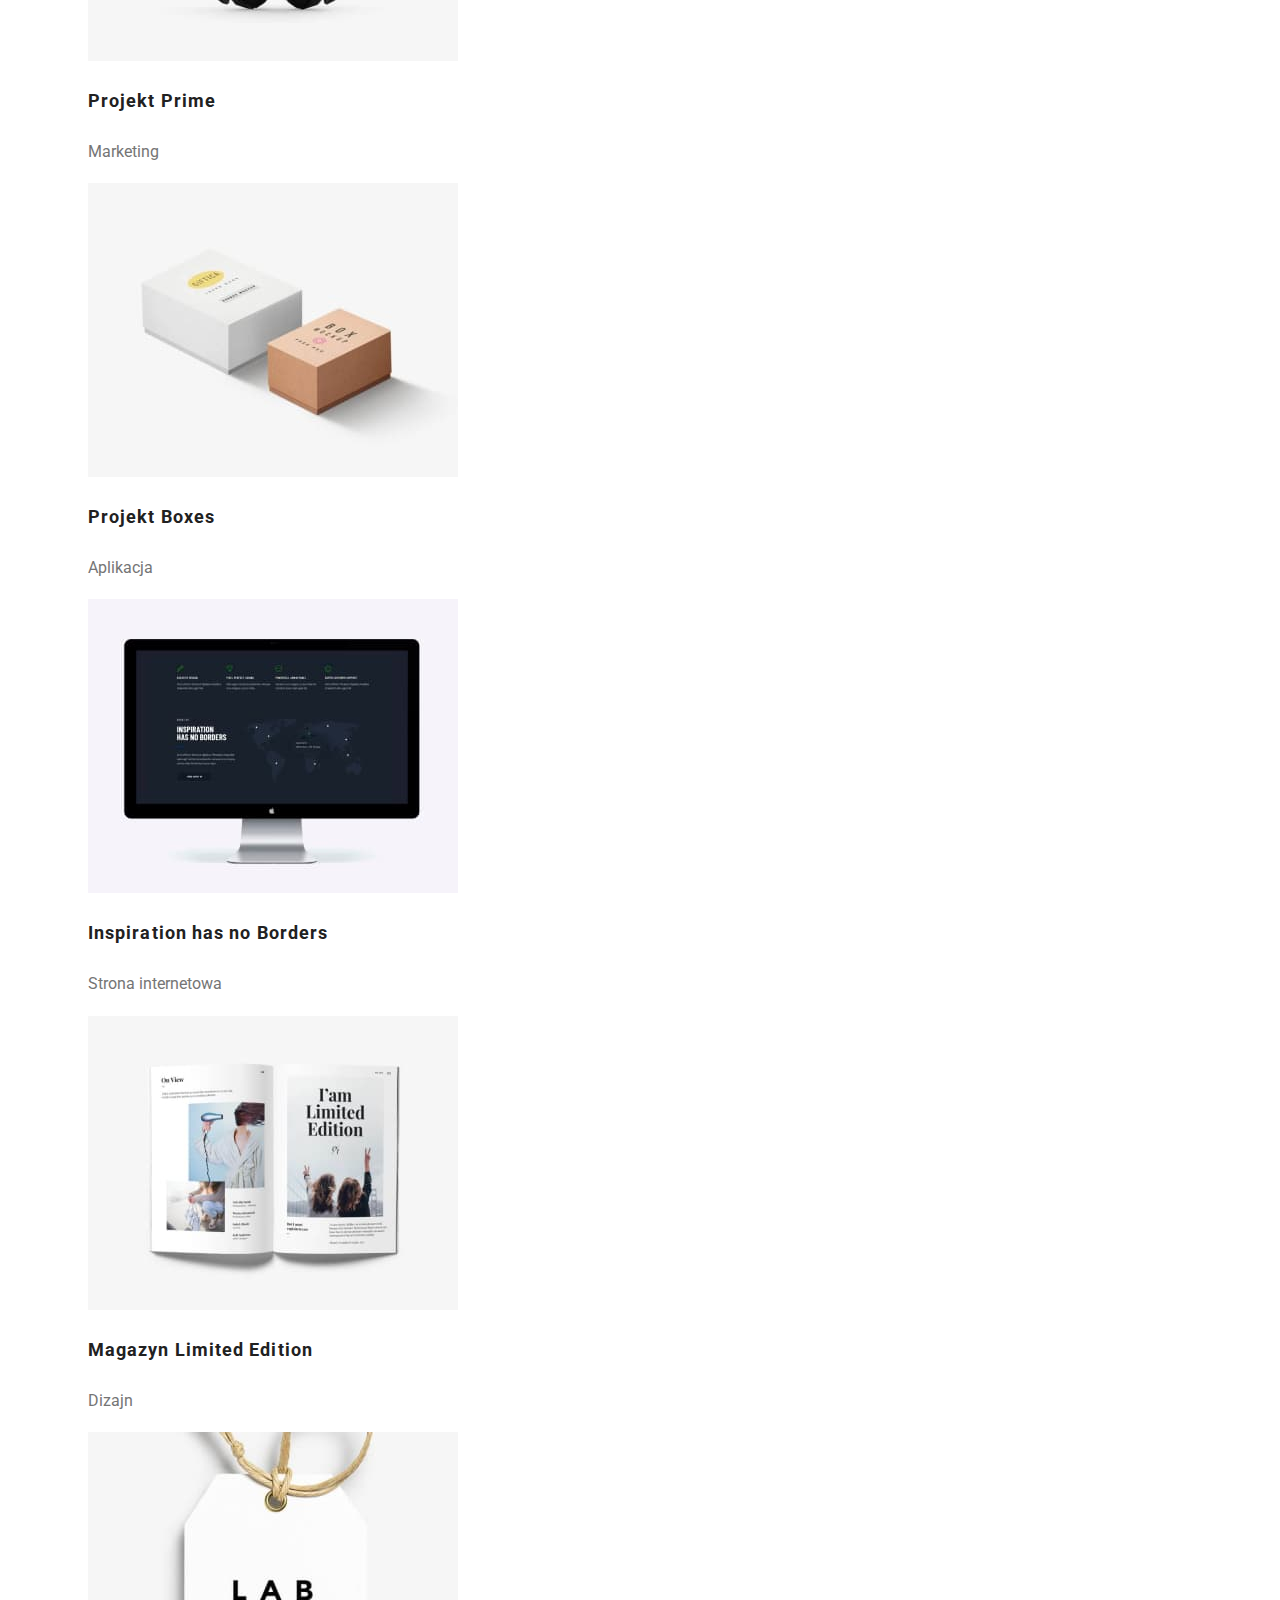
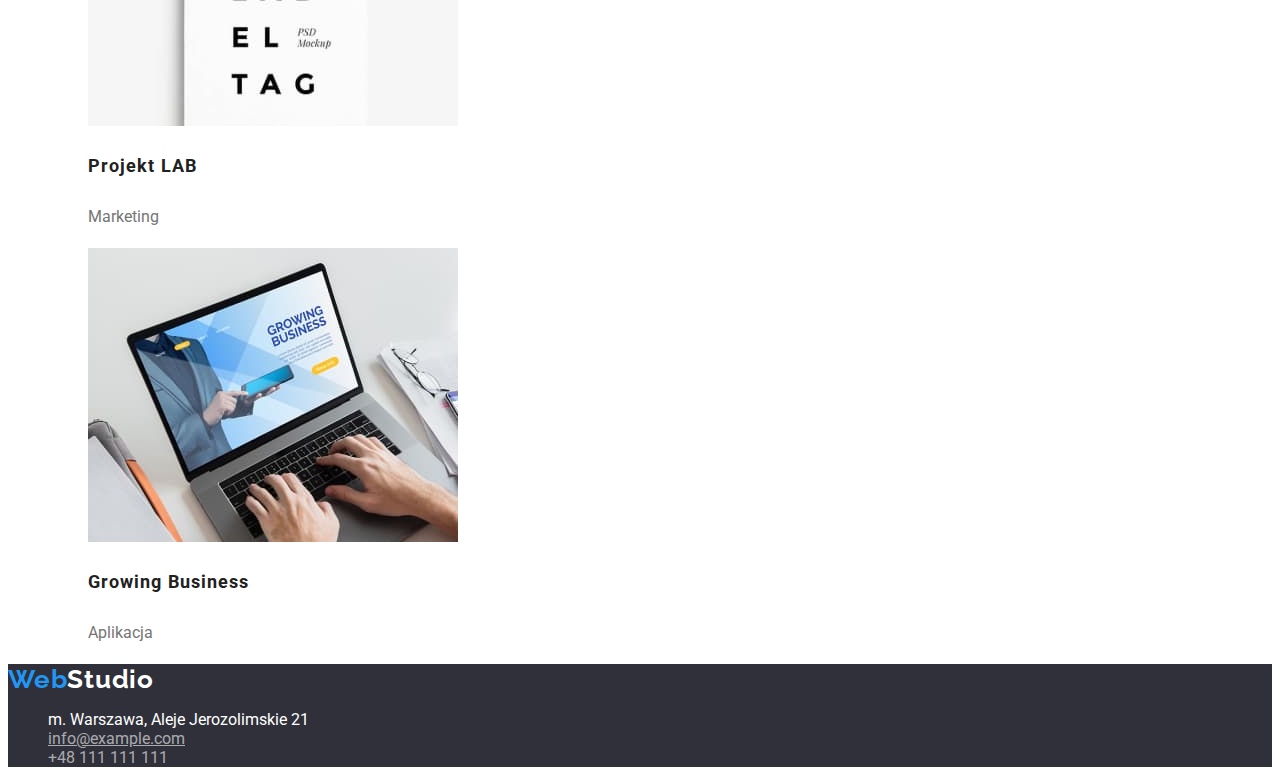
==== commit b92573ef: "styled index and portfolio verification ready" ====
--- a/portfolio.html
+++ b/portfolio.html
@@ -45,18 +45,28 @@
       <!-- FILTER -->
 
       <div>
-        <ul>
-          <li><button type="button">Wszystkie</button></li>
-          <li><button type="button">Strony</button></li>
-          <li><button type="button">Aplikacje</button></li>
-          <li><button type="button">Dizajn</button></li>
-          <li><button type="button">Marketing</button></li>
+        <ul class="filter-button-list">
+          <li class="filter-option">
+            <button class="filter-button" type="button">Wszystkie</button>
+          </li>
+          <li class="filter-option">
+            <button class="filter-button" type="button">Strony</button>
+          </li>
+          <li class="filter-option">
+            <button class="filter-button" type="button">Aplikacje</button>
+          </li>
+          <li class="filter-option">
+            <button class="filter-button" type="button">Dizajn</button>
+          </li>
+          <li class="filter-option">
+            <button class="filter-button" type="button">Marketing</button>
+          </li>
         </ul>
       </div>
 
       <!-- PORTFOLIO GALLERY -->
       <section>
-        <ul>
+        <ul class="portfolio-list">
           <li>
             <figure>
               <img
@@ -66,8 +76,8 @@
                 height="294"
               />
               <figcaption>
-                <h3>Technocrack</h3>
-                <p>Strona internetowa</p>
+                <h3 class="portfolio-project-title">Technocrack</h3>
+                <p class="portfolio-project-type">Strona internetowa</p>
               </figcaption>
             </figure>
           </li>
@@ -80,8 +90,10 @@
                 height="294"
               />
               <figcaption>
-                <h3>Grafika New Orlean vs Golden Star</h3>
-                <p>Dizajn</p>
+                <h3 class="portfolio-project-title">
+                  Grafika New Orlean vs Golden Star
+                </h3>
+                <p class="portfolio-project-type">Dizajn</p>
               </figcaption>
             </figure>
           </li>
@@ -94,8 +106,8 @@
                 height="294"
               />
               <figcaption>
-                <h3>Restauracja Seafood</h3>
-                <p>Aplikacja</p>
+                <h3 class="portfolio-project-title">Restauracja Seafood</h3>
+                <p class="portfolio-project-type">Aplikacja</p>
               </figcaption>
             </figure>
           </li>
@@ -108,8 +120,8 @@
                 height="294"
               />
               <figcaption>
-                <h3>Projekt Prime</h3>
-                <p>Marketing</p>
+                <h3 class="portfolio-project-title">Projekt Prime</h3>
+                <p class="portfolio-project-type">Marketing</p>
               </figcaption>
             </figure>
           </li>
@@ -122,8 +134,8 @@
                 height="294"
               />
               <figcaption>
-                <h3>Projekt Boxes</h3>
-                <p>Aplikacja</p>
+                <h3 class="portfolio-project-title">Projekt Boxes</h3>
+                <p class="portfolio-project-type">Aplikacja</p>
               </figcaption>
             </figure>
           </li>
@@ -136,8 +148,10 @@
                 height="294"
               />
               <figcaption>
-                <h3>Inspiration has no Borders</h3>
-                <p>Strona internetowa</p>
+                <h3 class="portfolio-project-title">
+                  Inspiration has no Borders
+                </h3>
+                <p class="portfolio-project-type">Strona internetowa</p>
               </figcaption>
             </figure>
           </li>
@@ -150,8 +164,8 @@
                 height="294"
               />
               <figcaption>
-                <h3>Magazyn Limited Edition</h3>
-                <p>Dizajn</p>
+                <h3 class="portfolio-project-title">Magazyn Limited Edition</h3>
+                <p class="portfolio-project-type">Dizajn</p>
               </figcaption>
             </figure>
           </li>
@@ -164,8 +178,8 @@
                 height="294"
               />
               <figcaption>
-                <h3>Projekt LAB</h3>
-                <p>Marketing</p>
+                <h3 class="portfolio-project-title">Projekt LAB</h3>
+                <p class="portfolio-project-type">Marketing</p>
               </figcaption>
             </figure>
           </li>
@@ -178,8 +192,8 @@
                 height="294"
               />
               <figcaption>
-                <h3>Growing Business</h3>
-                <p>Aplikacja</p>
+                <h3 class="portfolio-project-title">Growing Business</h3>
+                <p class="portfolio-project-type">Aplikacja</p>
               </figcaption>
             </figure>
           </li>
--- a/css/styles.css
+++ b/css/styles.css
@@ -12,6 +12,10 @@
 
 body {
   color: var(--main-text-color);
+  font-family: Roboto, sans-serif;
+}
+
+button {
   font-family: Roboto, sans-serif;
 }
 
@@ -55,11 +59,13 @@
 
 .header-contact {
   color: var(--alternative-text-color-grey);
+  font-weight: 500;
   text-decoration: none;
 }
 
 .nav-link {
   color: var(--main-text-color);
+  font-weight: 500;
   text-decoration: none;
 }
 
@@ -138,10 +144,11 @@
   color: var(--alternative-text-color-grey);
   font-size: 16px;
 }
+
 /* FOOTER */
 
 .footer {
-  background-color: #2f303a;
+  background-color: var(--main-background-color);
 }
 
 .logo-dark-background {
@@ -170,3 +177,52 @@
   color: #ffffff99;
   text-decoration: none;
 }
+
+/* PORTFOLIO */
+
+/* FITLER */
+
+.filter-button-list {
+  list-style: none;
+}
+
+.filter-option {
+  display: inline;
+}
+
+.filter-button {
+  background-color: #f5f4fa;
+  border: none;
+  color: #212121;
+  cursor: pointer;
+  font-size: 16px;
+  font-weight: 500;
+  line-height: 1.63em;
+}
+
+.filter-button:active,
+.filter-button:focus,
+.filter-button:hover {
+  background-color: var(--main-brand-color);
+  color: var(--alternative-text-color-white);
+}
+
+/* PORTFOLIO GALLERY */
+
+.portfolio-list {
+  list-style: none;
+}
+
+.portfolio-project-title {
+  color: #212121;
+  font-size: 18px;
+  font-weight: 700;
+  letter-spacing: 0.06em;
+  line-height: 2em;
+}
+
+.portfolio-project-type {
+  color: var(--alternative-text-color-grey);
+  font-size: 16px;
+  line-height: 1.88em;
+}
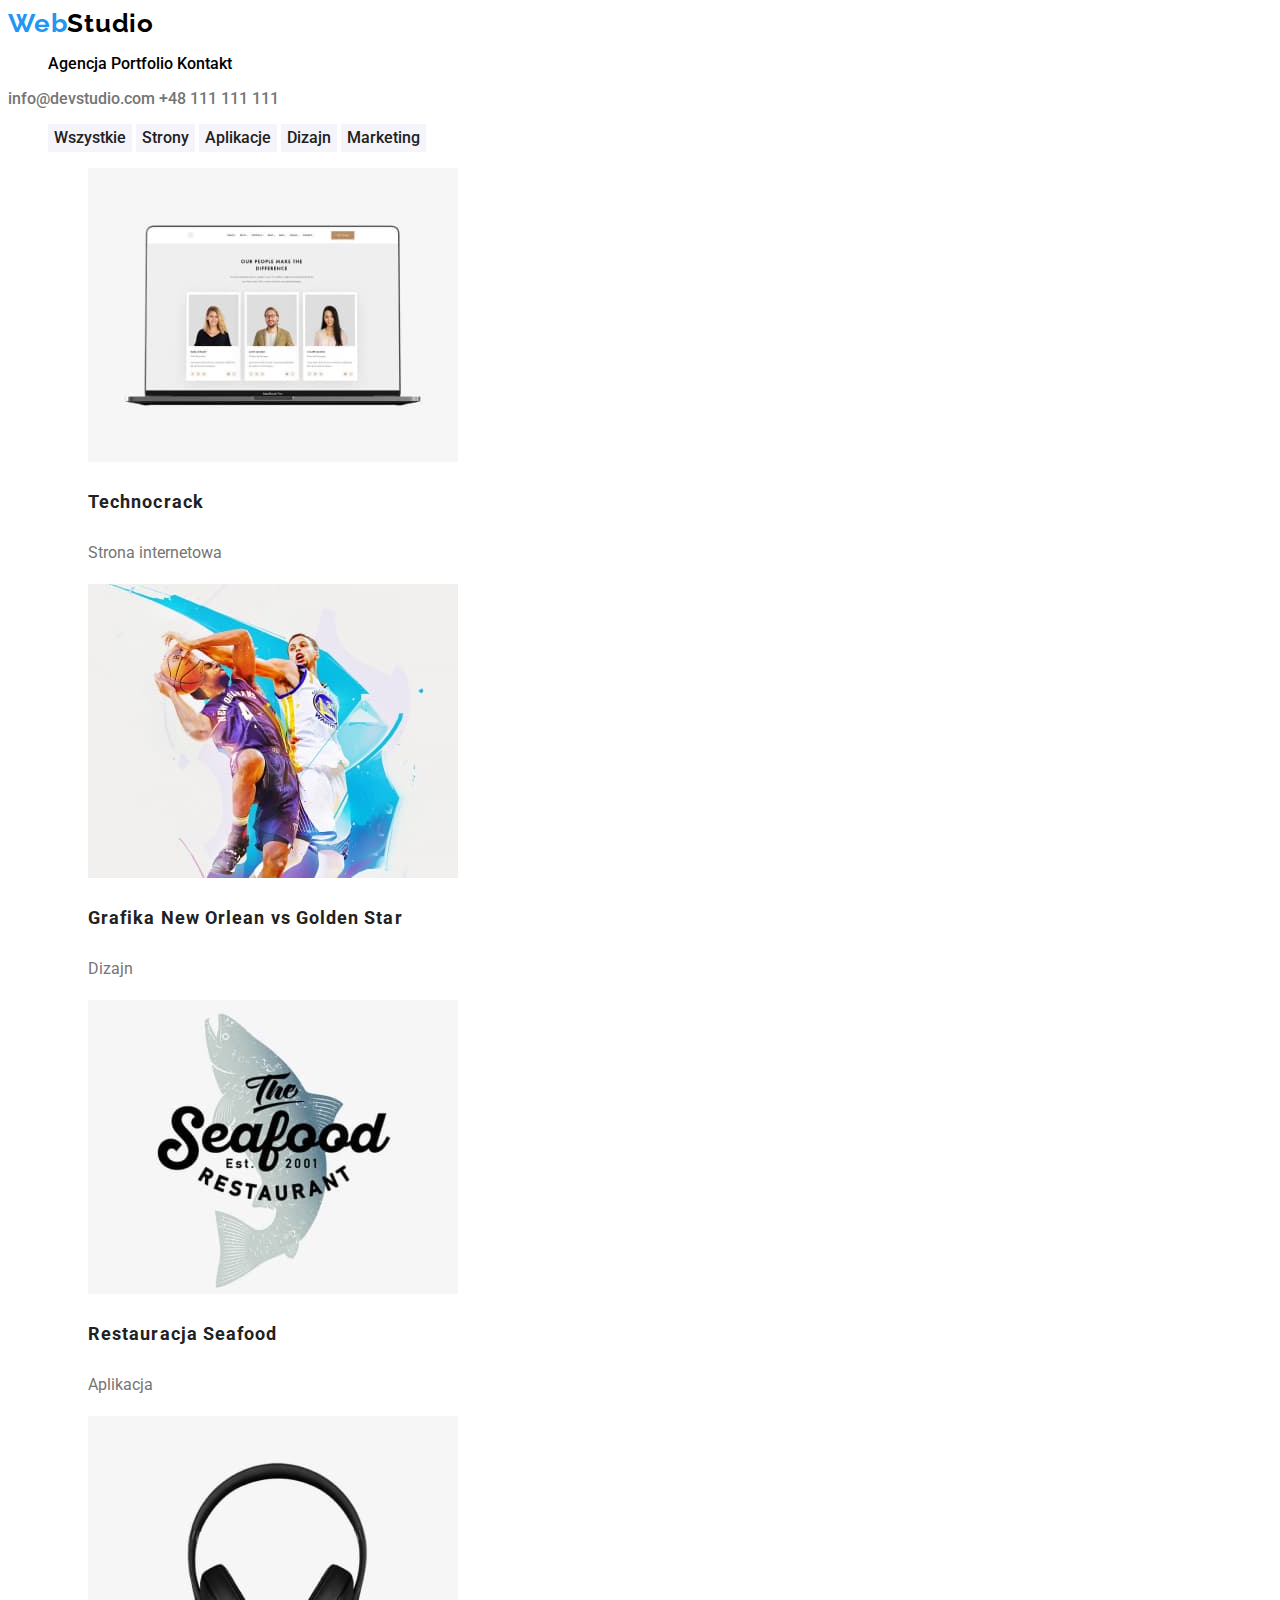
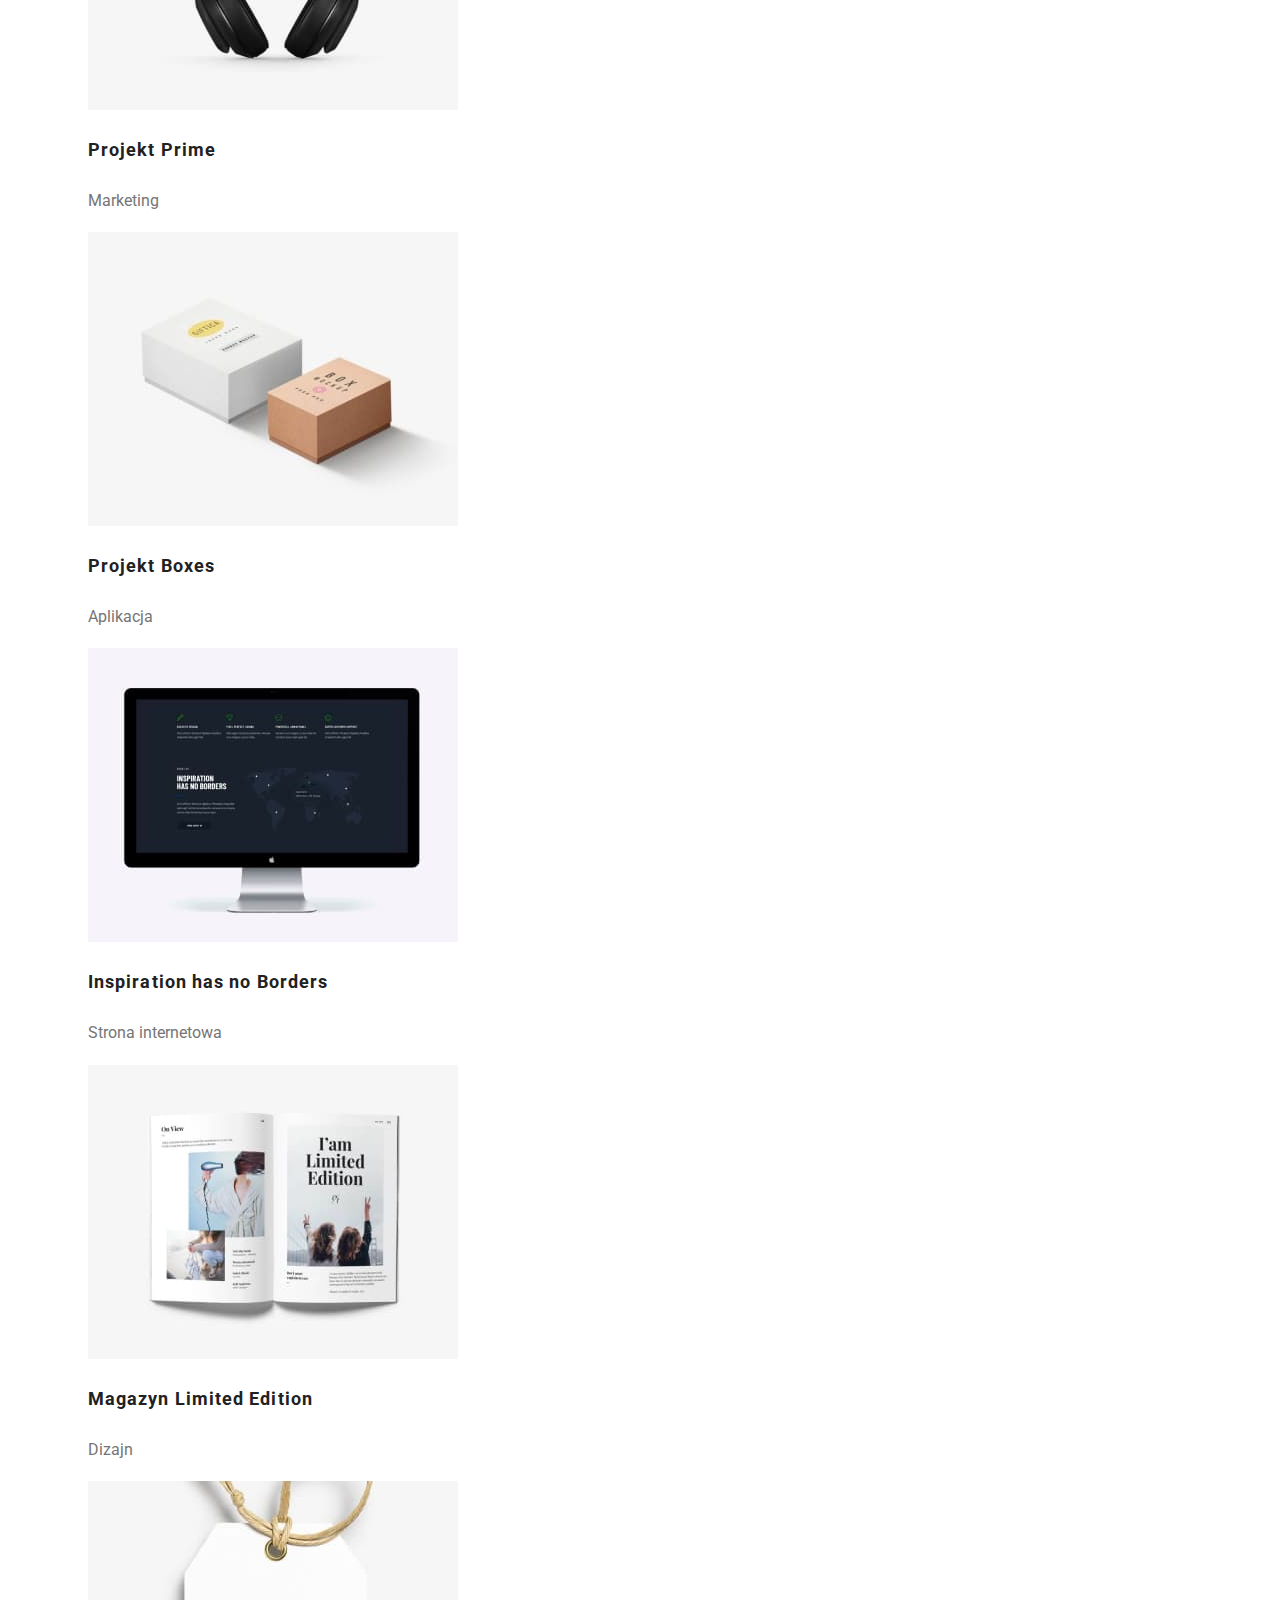
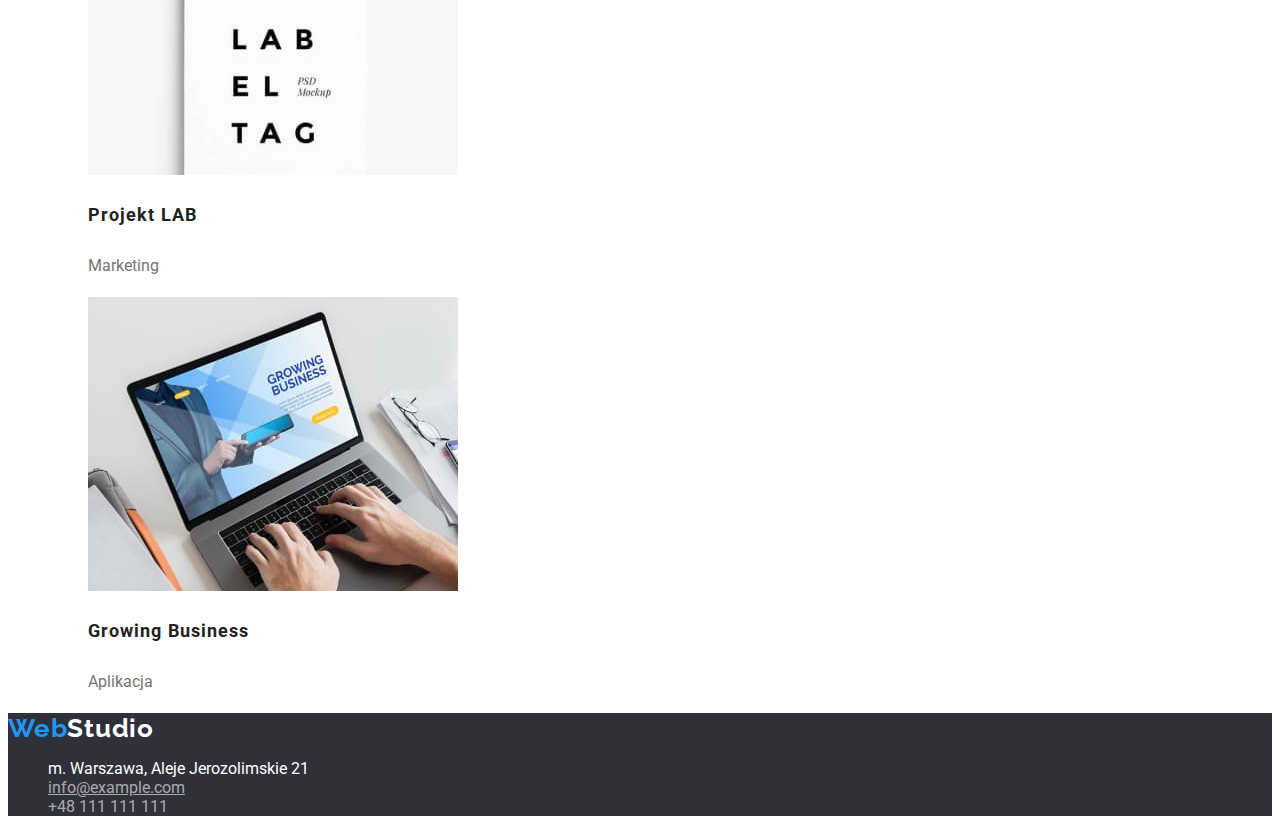
==== commit dab3dac5: "add global list styling, remove tag selectors" ====
--- a/portfolio.html
+++ b/portfolio.html
@@ -45,28 +45,34 @@
       <!-- FILTER -->
 
       <div>
-        <ul class="filter-button-list">
-          <li class="filter-option">
-            <button class="filter-button" type="button">Wszystkie</button>
-          </li>
-          <li class="filter-option">
-            <button class="filter-button" type="button">Strony</button>
-          </li>
-          <li class="filter-option">
-            <button class="filter-button" type="button">Aplikacje</button>
-          </li>
-          <li class="filter-option">
-            <button class="filter-button" type="button">Dizajn</button>
-          </li>
-          <li class="filter-option">
-            <button class="filter-button" type="button">Marketing</button>
+        <ul class="list">
+          <li class="filter-option">
+            <button class="filter-button button" type="button">
+              Wszystkie
+            </button>
+          </li>
+          <li class="filter-option">
+            <button class="filter-button button" type="button">Strony</button>
+          </li>
+          <li class="filter-option">
+            <button class="filter-button button" type="button">
+              Aplikacje
+            </button>
+          </li>
+          <li class="filter-option">
+            <button class="filter-button button" type="button">Dizajn</button>
+          </li>
+          <li class="filter-option">
+            <button class="filter-button button" type="button">
+              Marketing
+            </button>
           </li>
         </ul>
       </div>
 
       <!-- PORTFOLIO GALLERY -->
       <section>
-        <ul class="portfolio-list">
+        <ul class="list">
           <li>
             <figure>
               <img
@@ -207,7 +213,7 @@
         ><span class="logo-dark-background">Studio</span></a
       >
       <address>
-        <ul class="footer-contact-list">
+        <ul class="list">
           <li class="footer-contact-item">
             <a
               class="footer-location"
--- a/css/styles.css
+++ b/css/styles.css
@@ -6,6 +6,10 @@
   --main-text-color: #000;
   --alternative-text-color-white: #fff;
   --alternative-text-color-grey: #757575;
+  --alternative-text-color-darkgrey: #212121;
+  --alternative-text-color-black-alfa60: #ffffff99;
+  --alternative-background-color-lightgrey: #f5f4fa;
+  --alternative-background-color-white: #fff;
 }
 
 /* GLOBAL */
@@ -15,8 +19,8 @@
   font-family: Roboto, sans-serif;
 }
 
-button {
-  font-family: Roboto, sans-serif;
+.button {
+  font-family: inherit;
 }
 
 .hover-focus-blue:active,
@@ -29,6 +33,10 @@
 .hover-focus-white:focus,
 .hover-focus-white:hover {
   color: var(--alternative-text-color-white);
+}
+
+.list {
+  list-style: none;
 }
 
 /* HEADER*/
@@ -49,7 +57,7 @@
   color: var(--main-brand-color);
 }
 
-nav {
+.nav {
   display: inline-block;
 }
 
@@ -124,15 +132,11 @@
 /* OUR TEAM */
 
 .team {
-  background-color: #f5f4fa;
-}
-
-.team-showcase {
-  list-style: none;
+  background-color: var(--alternative-background-color-lightgrey);
 }
 
 .team-card {
-  background-color: #fff;
+  background-color: var(--alternative-background-color-white);
 }
 
 .team-person {
@@ -155,10 +159,6 @@
   color: var(--alternative-text-color-white);
 }
 
-.footer-contact-list {
-  list-style: none;
-}
-
 .footer-contact-item {
   font-style: normal;
 }
@@ -169,31 +169,27 @@
 }
 
 .footer-mail {
-  color: #ffffff99;
+  color: var(--alternative-text-color-black-alfa60);
   text-decoration: underline;
 }
 
 .footer-tel {
-  color: #ffffff99;
+  color: var(--alternative-text-color-black-alfa60);
   text-decoration: none;
 }
 
 /* PORTFOLIO */
 
 /* FITLER */
-
-.filter-button-list {
-  list-style: none;
-}
 
 .filter-option {
   display: inline;
 }
 
 .filter-button {
-  background-color: #f5f4fa;
+  background-color: var(--alternative-background-color-lightgrey);
   border: none;
-  color: #212121;
+  color: var(--alternative-text-color-darkgrey);
   cursor: pointer;
   font-size: 16px;
   font-weight: 500;
@@ -209,12 +205,8 @@
 
 /* PORTFOLIO GALLERY */
 
-.portfolio-list {
-  list-style: none;
-}
-
 .portfolio-project-title {
-  color: #212121;
+  color: var(--alternative-text-color-darkgrey);
   font-size: 18px;
   font-weight: 700;
   letter-spacing: 0.06em;
